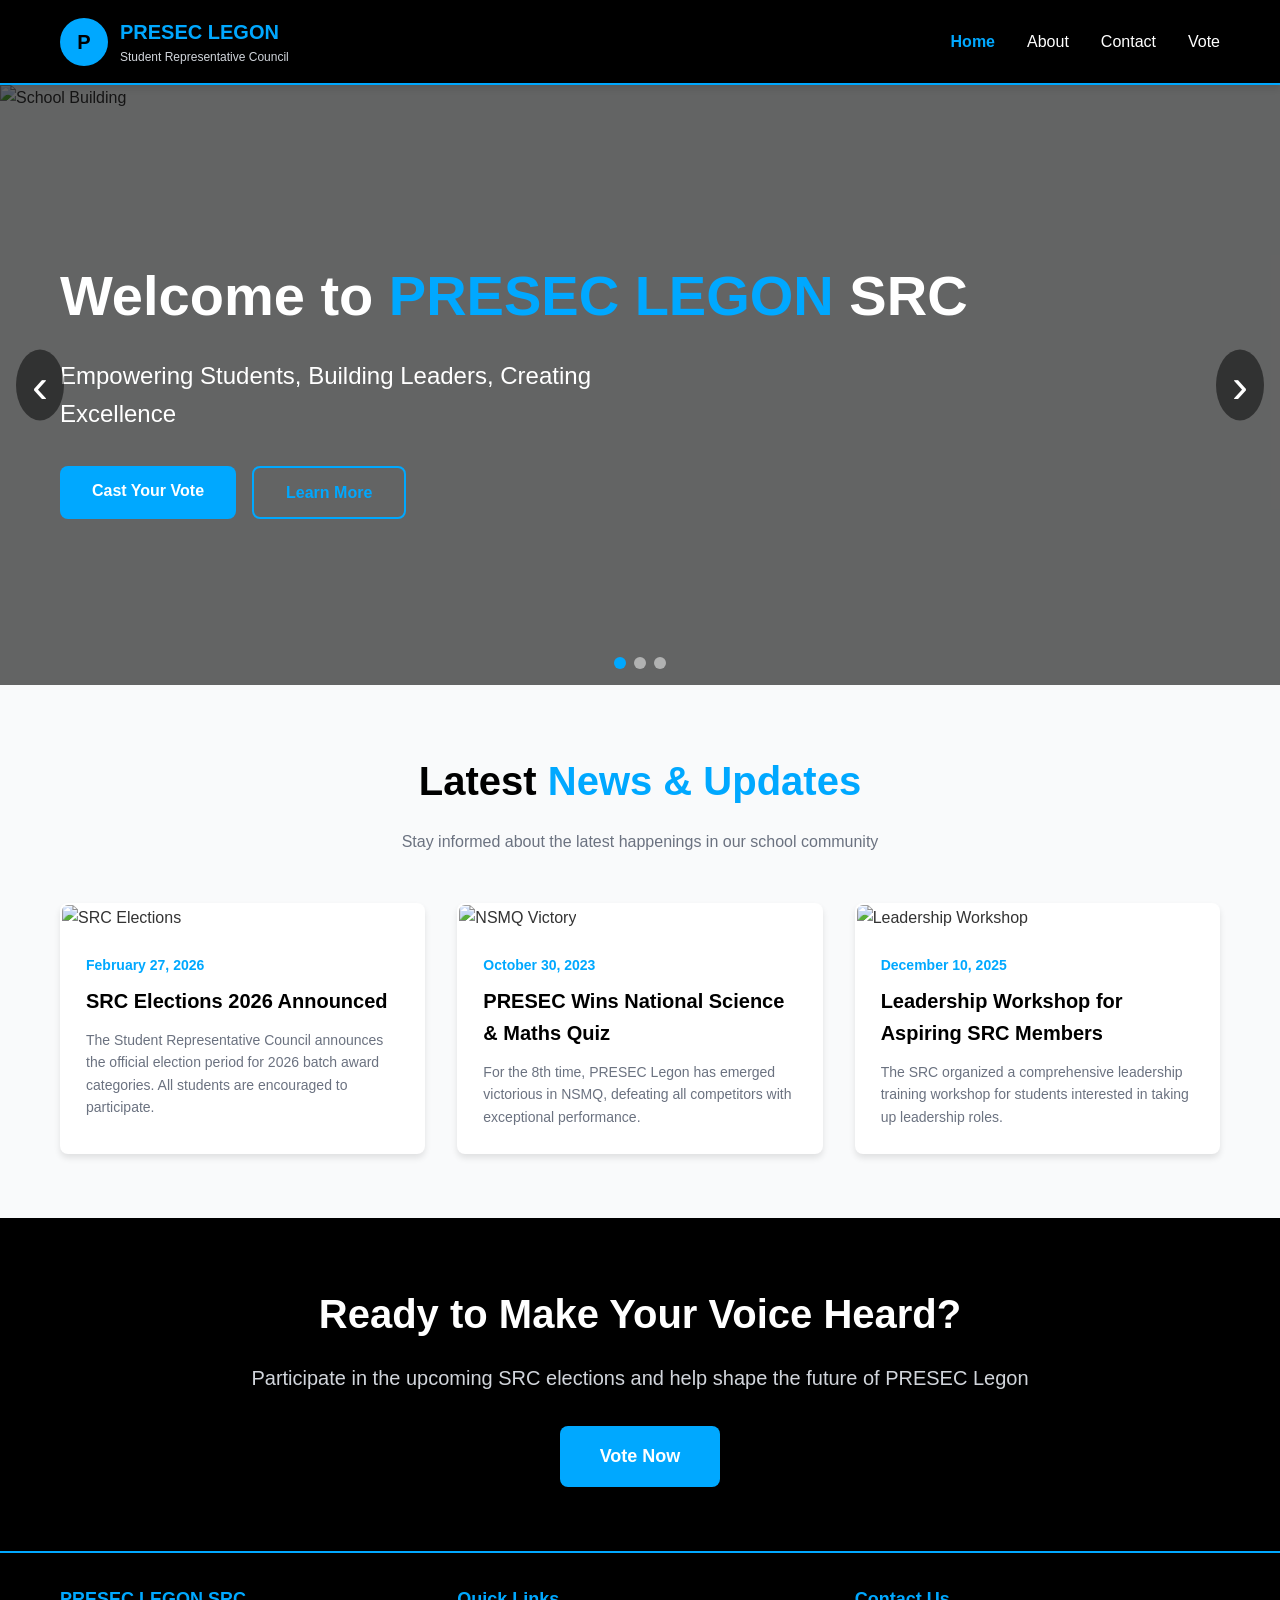
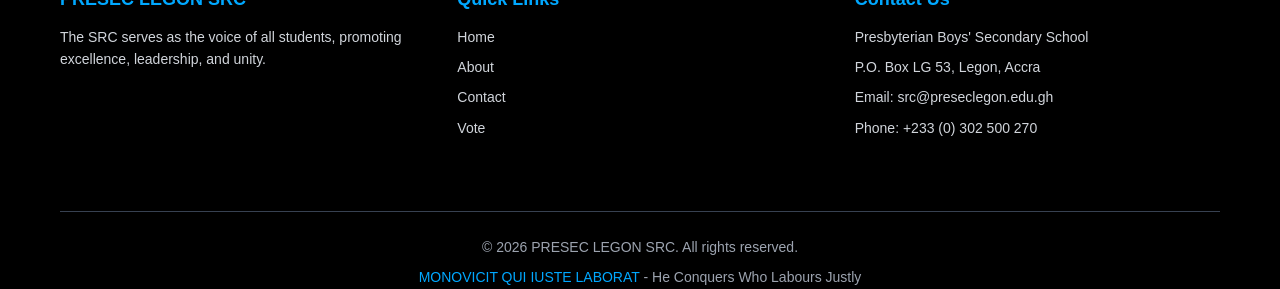
==== index.html @ 826063a0 "Add files via upload" ====
<!DOCTYPE html>
<html lang="en">
<head>
    <meta charset="UTF-8">
    <meta name="viewport" content="width=device-width, initial-scale=1.0">
    <title>PRESEC LEGON SRC - Home</title>
    <link rel="stylesheet" href="style.css">
</head>
<body>
    <!-- Header -->
    <header class="header">
        <div class="container">
            <div class="header-content">
                <!-- Logo and School Name -->
                <a href="index.html" class="logo-section">
                    <div class="logo-circle">
                        <span class="logo-letter">P</span>
                    </div>
                    <div class="logo-text">
                        <h1 class="school-name">PRESEC LEGON</h1>
                        <p class="school-subtitle">Student Representative Council</p>
                    </div>
                </a>

                <!-- Desktop Navigation -->
                <nav class="nav-desktop">
                    <a href="index.html" class="nav-link active">Home</a>
                    <a href="about.html" class="nav-link">About</a>
                    <a href="contact.html" class="nav-link">Contact</a>
                    <a href="vote.html" class="nav-link">Vote</a>
                </nav>

                <!-- Mobile Menu Button -->
                <button class="mobile-menu-btn" id="mobileMenuBtn">
                    <span class="menu-icon">☰</span>
                </button>
            </div>

            <!-- Mobile Navigation -->
            <nav class="nav-mobile" id="mobileNav">
                <a href="index.html" class="nav-link-mobile active">Home</a>
                <a href="about.html" class="nav-link-mobile">About</a>
                <a href="contact.html" class="nav-link-mobile">Contact</a>
                <a href="vote.html" class="nav-link-mobile">Vote</a>
            </nav>
        </div>
    </header>

    <!-- Main Content -->
    <main>
        <!-- Hero Section -->
        <section class="hero-slider">
            <div class="slider-container">
                <div class="slide active">
                    <img src="images\schoolgate.jpg" alt="School Building">
                    <div class="overlay"></div>
                </div>
                <div class="slide">
                    <img src="https://images.unsplash.com/photo-1758936381581-f85b4d1da1fc?crop=entropy&cs=tinysrgb&fit=max&fm=jpg&q=80&w=1080" alt="Campus Aerial">
                    <div class="overlay"></div>
                </div>
                <div class="slide">
                    <img src="https://images.unsplash.com/photo-1625111380820-9a371d413cc4?crop=entropy&cs=tinysrgb&fit=max&fm=jpg&q=80&w=1080" alt="Students Studying">
                    <div class="overlay"></div>
                </div>

                <div class="hero-content">
                    <div class="container">
                        <h1 class="hero-title">Welcome to <span class="highlight">PRESEC LEGON</span> SRC</h1>
                        <p class="hero-subtitle">Empowering Students, Building Leaders, Creating Excellence</p>
                        <div class="hero-buttons">
                            <a href="vote.html" class="btn btn-primary">Cast Your Vote</a>
                            <a href="about.html" class="btn btn-secondary">Learn More</a>
                        </div>
                    </div>
                </div>

                <button class="slider-btn slider-prev" onclick="changeSlide(-1)">‹</button>
                <button class="slider-btn slider-next" onclick="changeSlide(1)">›</button>

                <div class="slider-indicators">
                    <span class="indicator active" onclick="goToSlide(0)"></span>
                    <span class="indicator" onclick="goToSlide(1)"></span>
                    <span class="indicator" onclick="goToSlide(2)"></span>
                </div>
            </div>
        </section>

        <!-- Latest News -->
        <section class="news-section">
            <div class="container">
                <div class="section-header">
                    <h2 class="section-title">Latest <span class="highlight">News & Updates</span></h2>
                    <p class="section-subtitle">Stay informed about the latest happenings in our school community</p>
                </div>

                <div class="news-grid">
                    <div class="news-card">
                        <img src="images\vote.png" alt="SRC Elections">
                        <div class="news-content">
                            <p class="news-date">February 27, 2026</p>
                            <h3 class="news-title">SRC Elections 2026 Announced</h3>
                            <p class="news-description">The Student Representative Council announces the official election period for 2026 batch award categories. All students are encouraged to participate.</p>
                        </div>
                    </div>

                    <div class="news-card">
                        <img src="images\nsmq.png" alt="NSMQ Victory">
                        <div class="news-content">
                            <p class="news-date">October 30, 2023</p>
                            <h3 class="news-title">PRESEC Wins National Science & Maths Quiz</h3>
                            <p class="news-description">For the 8th time, PRESEC Legon has emerged victorious in NSMQ, defeating all competitors with exceptional performance.</p>
                        </div>
                    </div>

                    <div class="news-card">
                        <img src="images\boys listening.jpg" alt="Leadership Workshop">
                        <div class="news-content">
                            <p class="news-date">December 10, 2025</p>
                            <h3 class="news-title">Leadership Workshop for Aspiring SRC Members</h3>
                            <p class="news-description">The SRC organized a comprehensive leadership training workshop for students interested in taking up leadership roles.</p>
                        </div>
                    </div>
                </div>
            </div>
        </section>

        <!-- CTA -->
        <section class="cta-section">
            <div class="container">
                <h2 class="cta-title">Ready to Make Your Voice Heard?</h2>
                <p class="cta-subtitle">Participate in the upcoming SRC elections and help shape the future of PRESEC Legon</p>
                <a href="vote.html" class="btn btn-primary btn-large">Vote Now</a>
            </div>
        </section>
    </main>

    <!-- Footer -->
    <footer class="footer">
        <div class="container">
            <div class="footer-grid">
                <div class="footer-column">
                    <h3 class="footer-title">PRESEC LEGON SRC</h3>
                    <p class="footer-text">The SRC serves as the voice of all students, promoting excellence, leadership, and unity.</p>
                </div>

                <div class="footer-column">
                    <h3 class="footer-title">Quick Links</h3>
                    <ul class="footer-links">
                        <li><a href="index.html">Home</a></li>
                        <li><a href="about.html">About</a></li>
                        <li><a href="contact.html">Contact</a></li>
                        <li><a href="vote.html">Vote</a></li>
                    </ul>
                </div>

                <div class="footer-column">
                    <h3 class="footer-title">Contact Us</h3>
                    <ul class="footer-contact">
                        <li>Presbyterian Boys' Secondary School</li>
                        <li>P.O. Box LG 53, Legon, Accra</li>
                        <li>Email: src@preseclegon.edu.gh</li>
                        <li>Phone: +233 (0) 302 500 270</li>
                    </ul>
                </div>
            </div>

            <div class="footer-bottom">
                <p>&copy; 2026 PRESEC LEGON SRC. All rights reserved.</p>
                <p class="footer-motto"><span class="highlight">MONOVICIT QUI IUSTE LABORAT</span> - He Conquers Who Labours Justly</p>
            </div>
        </div>
    </footer>

    <script src="script.js"></script>
</body>
</html>
---- style.css ----
/* ===================================
   PRESEC LEGON SRC WEBSITE STYLES
   Black and Blue Theme
   =================================== */

/* Reset and Base Styles */
* {
    margin: 0;
    padding: 0;
    box-sizing: border-box;
}

body {
    font-family: -apple-system, BlinkMacSystemFont, 'Segoe UI', Roboto, 'Helvetica Neue', Arial, sans-serif;
    line-height: 1.6;
    color: #333;
    background-color: #f9fafb;
}

.container {
    max-width: 1200px;
    margin: 0 auto;
    padding: 0 20px;
}

.highlight {
    color: #00A8FF;
}

/* ===================================
   HEADER STYLES
   =================================== */

.header {
    background-color: #000;
    color: #fff;
    position: sticky;
    top: 0;
    z-index: 1000;
    box-shadow: 0 4px 6px rgba(0, 0, 0, 0.1);
    border-bottom: 2px solid #00A8FF;
}

.header-content {
    display: flex;
    justify-content: space-between;
    align-items: center;
    padding: 16px 0;
}

.logo-section {
    display: flex;
    align-items: center;
    gap: 12px;
    text-decoration: none;
}

.logo-circle {
    width: 48px;
    height: 48px;
    background-color: #00A8FF;
    border-radius: 50%;
    display: flex;
    align-items: center;
    justify-content: center;
}

.logo-letter {
    font-weight: bold;
    color: #000;
    font-size: 20px;
}

.school-name {
    font-size: 20px;
    font-weight: bold;
    color: #00A8FF;
}

.school-subtitle {
    font-size: 12px;
    color: #d1d5db;
}

.nav-desktop {
    display: none;
    gap: 32px;
}

.nav-link {
    color: #fff;
    text-decoration: none;
    transition: color 0.2s;
}

.nav-link:hover,
.nav-link.active {
    color: #00A8FF;
    font-weight: 600;
}

.mobile-menu-btn {
    background: none;
    border: none;
    color: #00A8FF;
    font-size: 24px;
    cursor: pointer;
    display: block;
}

.menu-icon {
    font-size: 28px;
}

.nav-mobile {
    display: none;
    padding-bottom: 16px;
}

.nav-mobile.active {
    display: block;
}

.nav-link-mobile {
    display: block;
    padding: 8px 16px;
    color: #fff;
    text-decoration: none;
    border-radius: 8px;
    margin: 4px 0;
    transition: background-color 0.2s;
}

.nav-link-mobile:hover,
.nav-link-mobile.active {
    background-color: #00A8FF;
    color: #000;
    font-weight: 600;
}

@media (min-width: 768px) {
    .nav-desktop {
        display: flex;
    }
    
    .mobile-menu-btn {
        display: none;
    }
}

/* ===================================
   HERO SLIDER STYLES
   =================================== */

.hero-slider {
    position: relative;
    height: 500px;
    overflow: hidden;
}

.slider-container {
    position: relative;
    height: 100%;
}

.slide {
    position: absolute;
    top: 0;
    left: 0;
    width: 100%;
    height: 100%;
    opacity: 0;
    transition: opacity 1s ease-in-out;
}

.slide.active {
    opacity: 1;
}

.slide img {
    width: 100%;
    height: 100%;
    object-fit: cover;
}

.overlay {
    position: absolute;
    top: 0;
    left: 0;
    width: 100%;
    height: 100%;
    background-color: rgba(0, 0, 0, 0.6);
}

.hero-content {
    position: absolute;
    top: 50%;
    left: 0;
    right: 0;
    transform: translateY(-50%);
    z-index: 10;
    color: #fff;
    text-align: left;
}

.hero-title {
    font-size: 36px;
    font-weight: bold;
    margin-bottom: 16px;
}

.hero-subtitle {
    font-size: 20px;
    margin-bottom: 32px;
    max-width: 600px;
}

.hero-buttons {
    display: flex;
    gap: 16px;
    flex-wrap: wrap;
}

.btn {
    padding: 12px 32px;
    border-radius: 8px;
    text-decoration: none;
    font-weight: bold;
    transition: all 0.2s;
    display: inline-block;
    cursor: pointer;
    border: none;
    font-size: 16px;
}

.btn-primary {
    background-color: #00A8FF;
    color: #fff;
}

.btn-primary:hover {
    background-color: #0090E0;
}

.btn-secondary {
    background-color: transparent;
    border: 2px solid #00A8FF;
    color: #00A8FF;
}

.btn-secondary:hover {
    background-color: #00A8FF;
    color: #fff;
}

.btn-large {
    padding: 16px 40px;
    font-size: 18px;
}

.btn-full {
    width: 100%;
}

.slider-btn {
    position: absolute;
    top: 50%;
    transform: translateY(-50%);
    z-index: 20;
    background-color: rgba(0, 0, 0, 0.5);
    color: #fff;
    border: none;
    font-size: 48px;
    padding: 8px 16px;
    cursor: pointer;
    border-radius: 50%;
    transition: background-color 0.2s;
}

.slider-btn:hover {
    background-color: rgba(0, 0, 0, 0.7);
}

.slider-prev {
    left: 16px;
}

.slider-next {
    right: 16px;
}

.slider-indicators {
    position: absolute;
    bottom: 16px;
    left: 50%;
    transform: translateX(-50%);
    z-index: 20;
    display: flex;
    gap: 8px;
}

.indicator {
    width: 12px;
    height: 12px;
    border-radius: 50%;
    background-color: rgba(255, 255, 255, 0.5);
    cursor: pointer;
    transition: background-color 0.2s;
}

.indicator.active {
    background-color: #00A8FF;
}

@media (min-width: 768px) {
    .hero-slider {
        height: 600px;
    }
    
    .hero-title {
        font-size: 56px;
    }
    
    .hero-subtitle {
        font-size: 24px;
    }
}

/* ===================================
   SECTIONS
   =================================== */

.news-section,
.content-section,
.cards-section {
    padding: 64px 0;
}

.white-bg {
    background-color: #fff;
}

.section-header {
    text-align: center;
    margin-bottom: 48px;
}

.section-title {
    font-size: 32px;
    font-weight: bold;
    color: #000;
    margin-bottom: 16px;
}

.section-title-left {
    font-size: 32px;
    font-weight: bold;
    color: #000;
    margin-bottom: 24px;
}

.section-subtitle {
    color: #6b7280;
    max-width: 700px;
    margin: 0 auto;
}

@media (min-width: 768px) {
    .section-title,
    .section-title-left {
        font-size: 40px;
    }
}

/* ===================================
   NEWS CARDS
   =================================== */

.news-grid {
    display: grid;
    grid-template-columns: 1fr;
    gap: 32px;
}

.news-card {
    background-color: #fff;
    border-radius: 8px;
    overflow: hidden;
    box-shadow: 0 4px 6px rgba(0, 0, 0, 0.1);
    transition: all 0.3s;
    border: 2px solid transparent;
}

.news-card:hover {
    box-shadow: 0 20px 25px rgba(0, 0, 0, 0.15);
    border-color: #00A8FF;
}

.news-card img {
    width: 100%;
    height: 200px;
    object-fit: cover;
}

.news-content {
    padding: 24px;
}

.news-date {
    color: #00A8FF;
    font-size: 14px;
    font-weight: 600;
    margin-bottom: 8px;
}

.news-title {
    font-size: 20px;
    font-weight: bold;
    color: #000;
    margin-bottom: 12px;
}

.news-description {
    color: #6b7280;
    font-size: 14px;
    line-height: 1.6;
}

@media (min-width: 768px) {
    .news-grid {
        grid-template-columns: repeat(2, 1fr);
    }
}

@media (min-width: 1024px) {
    .news-grid {
        grid-template-columns: repeat(3, 1fr);
    }
}

/* ===================================
   CTA SECTION
   =================================== */

.cta-section {
    padding: 64px 0;
    background-color: #000;
    color: #fff;
    text-align: center;
}

.cta-title {
    font-size: 32px;
    font-weight: bold;
    margin-bottom: 16px;
}

.cta-subtitle {
    font-size: 18px;
    color: #d1d5db;
    margin-bottom: 32px;
}

@media (min-width: 768px) {
    .cta-title {
        font-size: 40px;
    }
    
    .cta-subtitle {
        font-size: 20px;
    }
}

/* ===================================
   FOOTER STYLES
   =================================== */

.footer {
    background-color: #000;
    color: #fff;
    border-top: 2px solid #00A8FF;
    margin-top: auto;
}

.footer-grid {
    display: grid;
    grid-template-columns: 1fr;
    gap: 32px;
    padding: 32px 0;
}

.footer-title {
    color: #00A8FF;
    font-size: 18px;
    font-weight: bold;
    margin-bottom: 12px;
}

.footer-text {
    color: #d1d5db;
    font-size: 14px;
}

.footer-links,
.footer-contact {
    list-style: none;
}

.footer-links li,
.footer-contact li {
    margin-bottom: 8px;
    font-size: 14px;
    color: #d1d5db;
}

.footer-links a {
    color: #d1d5db;
    text-decoration: none;
    transition: color 0.2s;
}

.footer-links a:hover {
    color: #00A8FF;
}

.footer-bottom {
    border-top: 1px solid #374151;
    margin-top: 32px;
    padding-top: 24px;
    text-align: center;
    font-size: 14px;
    color: #9ca3af;
}

.footer-motto {
    margin-top: 8px;
}

@media (min-width: 768px) {
    .footer-grid {
        grid-template-columns: repeat(3, 1fr);
    }
}

/* ===================================
   PAGE HERO
   =================================== */

.page-hero {
    background-color: #000;
    color: #fff;
    padding: 80px 0;
}

.page-title {
    font-size: 36px;
    font-weight: bold;
    margin-bottom: 16px;
}

.page-subtitle {
    font-size: 18px;
    color: #d1d5db;
    max-width: 800px;
}

@media (min-width: 768px) {
    .page-title {
        font-size: 48px;
    }
    
    .page-subtitle {
        font-size: 20px;
    }
}

/* ===================================
   TWO COLUMN LAYOUTS
   =================================== */

.two-column-grid {
    display: grid;
    grid-template-columns: 1fr;
    gap: 48px;
    align-items: center;
}

.two-column-grid-even {
    display: grid;
    grid-template-columns: 1fr;
    gap: 32px;
}

.content-image {
    height: 400px;
    border-radius: 8px;
    overflow: hidden;
    box-shadow: 0 20px 25px rgba(0, 0, 0, 0.15);
}

.content-image img {
    width: 100%;
    height: 100%;
    object-fit: cover;
}

.text-paragraph {
    color: #6b7280;
    margin-bottom: 16px;
    line-height: 1.7;
}

.motto-text {
    font-weight: 600;
}

@media (min-width: 1024px) {
    .two-column-grid {
        grid-template-columns: repeat(2, 1fr);
    }
    
    .two-column-grid-even {
        grid-template-columns: repeat(2, 1fr);
    }
}

/* ===================================
   FEATURE CARDS
   =================================== */

.three-column-grid {
    display: grid;
    grid-template-columns: 1fr;
    gap: 32px;
}

.feature-card {
    background-color: #fff;
    padding: 32px;
    border-radius: 8px;
    box-shadow: 0 4px 6px rgba(0, 0, 0, 0.1);
    border-top: 4px solid #00A8FF;
}

.card-icon {
    width: 64px;
    height: 64px;
    background-color: #00A8FF;
    border-radius: 50%;
    display: flex;
    align-items: center;
    justify-content: center;
    font-size: 32px;
    margin-bottom: 24px;
}

.card-title {
    font-size: 24px;
    font-weight: bold;
    color: #000;
    margin-bottom: 16px;
}

.card-text {
    color: #6b7280;
    line-height: 1.7;
}

.values-list {
    list-style: none;
    color: #6b7280;
}

.values-list li {
    margin-bottom: 8px;
}

@media (min-width: 768px) {
    .three-column-grid {
        grid-template-columns: repeat(3, 1fr);
    }
}

/* ===================================
   INFO BOXES
   =================================== */

.info-box {
    background-color: #f9fafb;
    padding: 24px;
    border-radius: 8px;
    box-shadow: 0 2px 4px rgba(0, 0, 0, 0.1);
    display: flex;
    gap: 16px;
    transition: box-shadow 0.3s;
}

.info-box:hover {
    box-shadow: 0 10px 15px rgba(0, 0, 0, 0.15);
}

.info-icon {
    width: 48px;
    height: 48px;
    background-color: #00A8FF;
    border-radius: 8px;
    display: flex;
    align-items: center;
    justify-content: center;
    font-size: 24px;
    flex-shrink: 0;
}

.info-title {
    font-size: 18px;
    font-weight: bold;
    color: #000;
    margin-bottom: 8px;
}

.info-text {
    color: #6b7280;
    font-size: 14px;
}

/* ===================================
   OBJECTIVES GRID
   =================================== */

.objectives-grid {
    display: grid;
    grid-template-columns: 1fr;
    gap: 24px;
    max-width: 900px;
    margin: 0 auto;
}

.objective-item {
    display: flex;
    gap: 12px;
    align-items: flex-start;
}

.objective-number {
    width: 24px;
    height: 24px;
    background-color: #00A8FF;
    border-radius: 50%;
    display: flex;
    align-items: center;
    justify-content: center;
    color: #fff;
    font-size: 14px;
    font-weight: bold;
    flex-shrink: 0;
    margin-top: 4px;
}

.objective-item p {
    color: #d1d5db;
}

@media (min-width: 768px) {
    .objectives-grid {
        grid-template-columns: repeat(2, 1fr);
    }
}

/* ===================================
   CONTACT PAGE
   =================================== */

.contact-grid {
    display: grid;
    grid-template-columns: 1fr;
    gap: 48px;
}

.contact-cards {
    display: flex;
    flex-direction: column;
    gap: 24px;
}

.contact-card {
    background-color: #fff;
    padding: 24px;
    border-radius: 8px;
    box-shadow: 0 2px 4px rgba(0, 0, 0, 0.1);
    display: flex;
    gap: 16px;
}

.contact-icon {
    width: 48px;
    height: 48px;
    background-color: #00A8FF;
    border-radius: 8px;
    display: flex;
    align-items: center;
    justify-content: center;
    font-size: 24px;
    flex-shrink: 0;
}

.contact-card-title {
    font-size: 18px;
    font-weight: bold;
    color: #000;
    margin-bottom: 8px;
}

.contact-card-text {
    color: #6b7280;
    font-size: 14px;
}

.campus-image {
    margin-top: 32px;
    border-radius: 8px;
    overflow: hidden;
    box-shadow: 0 4px 6px rgba(0, 0, 0, 0.1);
}

.campus-image img {
    width: 100%;
    height: 256px;
    object-fit: cover;
}

.contact-form-section {
    background-color: #fff;
    padding: 32px;
    border-radius: 8px;
    box-shadow: 0 4px 6px rgba(0, 0, 0, 0.1);
}

.form-title {
    font-size: 28px;
    font-weight: bold;
    color: #000;
    margin-bottom: 24px;
}

.success-message {
    background-color: #d1fae5;
    border: 2px solid #10b981;
    color: #065f46;
    padding: 16px;
    border-radius: 8px;
    margin-bottom: 24px;
}

.success-title {
    font-weight: 600;
    margin-bottom: 4px;
}

.success-text {
    font-size: 14px;
}

.contact-form {
    display: flex;
    flex-direction: column;
    gap: 24px;
}

.form-group {
    display: flex;
    flex-direction: column;
}

.form-label {
    font-size: 14px;
    font-weight: 600;
    color: #374151;
    margin-bottom: 8px;
}

.form-input,
.form-textarea {
    width: 100%;
    padding: 12px 16px;
    border: 2px solid #d1d5db;
    border-radius: 8px;
    font-size: 16px;
    transition: border-color 0.2s;
    font-family: inherit;
}

.form-input:focus,
.form-textarea:focus {
    outline: none;
    border-color: #00A8FF;
}

.form-textarea {
    resize: none;
}

.form-note {
    font-size: 14px;
    color: #6b7280;
    margin-top: -8px;
}

@media (min-width: 1024px) {
    .contact-grid {
        grid-template-columns: repeat(2, 1fr);
    }
}

/* =========================================
   PRESEC SRC VOTING PAGE - FIXED IMAGES
========================================= */

/* Voting Section Container */
#voteMain {
    padding: 60px 20px;
    max-width: 1300px;
    margin: auto;
}

/* Position Card */
.position-card {
    background: #ffffff;
    padding: 30px;
    margin-bottom: 50px;
    border-radius: 16px;
    box-shadow: 0 15px 30px rgba(0,0,0,0.08);
}

.position-card h2 {
    margin-top: 0;
    font-size: 28px;
    color: #003366;
    margin-bottom: 20px;
}

/* Candidate Grid */
.candidate-grid {
    display: grid;
    grid-template-columns: repeat(auto-fit, minmax(280px, 1fr));
    gap: 30px;
    margin-top: 25px;
}

/* Candidate Card */
.card {
    background: #f4f8fc;
    border-radius: 18px;
    overflow: hidden;
    cursor: pointer;
    transition: all 0.35s ease;
    border: 3px solid transparent;
    text-align: center;

    display: flex;
    flex-direction: column;
    align-items: center;
    justify-content: flex-start;
    height: 450px; /* FIXED HEIGHT FOR ALL CARDS */
    padding: 15px;
}

/* Candidate Image */
.card img {
    width: auto;
    max-width: 100%;
    max-height: 280px;  /* UNIFORM IMAGE HEIGHT */
    object-fit: contain; /* no cropping */
    display: block;
    margin-bottom: 15px;
}

/* Candidate Name */
.card h3 {
    margin: 15px 0 5px 0;
    font-size: 20px;
    font-weight: 700;
    color: #003366;
}

/* Position Text */
.card p {
    margin-bottom: 15px;
    font-size: 14px;
    color: #555;
}

/* Hover Effects */
.card:hover {
    transform: translateY(-8px);
    box-shadow: 0 20px 40px rgba(0,0,0,0.15);
}

.card:hover img {
    transform: scale(1.05); /* Smooth zoom on hover */
}

/* Selected Card */
.card.selected {
    border: 3px solid #003366;
    background: #e6f0fa;
    box-shadow: 0 0 25px rgba(0,51,102,0.3);
}

/* Radio Button Styling */
.radio-group {
    display: flex;
    justify-content: center;
    align-items: center;
    gap: 10px;
    margin-bottom: 15px;
}

.radio-input {
    width: 20px;
    height: 20px;
    accent-color: #003366;
    cursor: pointer;
}

.radio-label {
    font-size: 14px;
    font-weight: 500;
    cursor: pointer;
}

/* Submit Section */
.submit-section {
    text-align: center;
    margin: 60px 0;
}

/* Submit Button */
.submit-btn {
    background: linear-gradient(135deg, #003366, #0059b3);
    color: white;
    padding: 16px 50px;
    border: none;
    border-radius: 40px;
    font-size: 18px;
    font-weight: 600;
    cursor: pointer;
    transition: all 0.3s ease;
}

.submit-btn:hover {
    transform: scale(1.07);
    box-shadow: 0 10px 25px rgba(0,0,0,0.2);
}
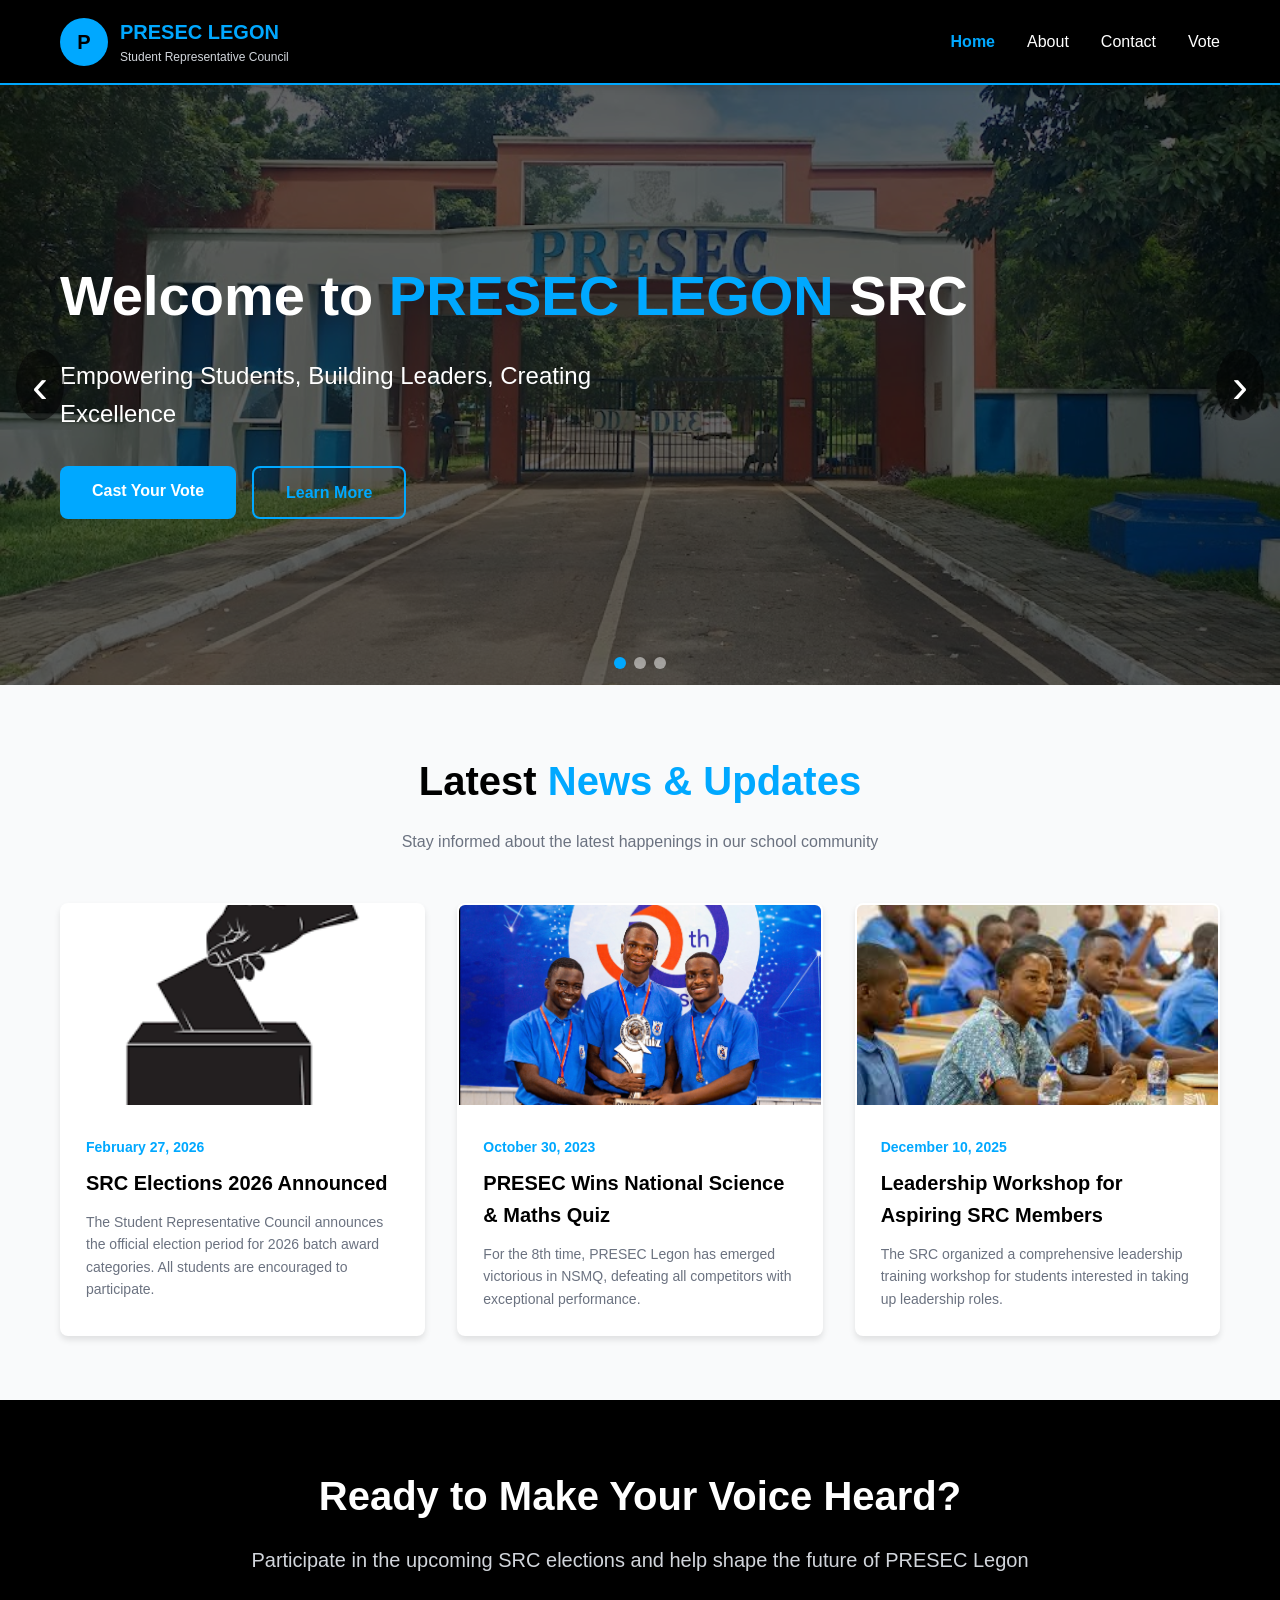
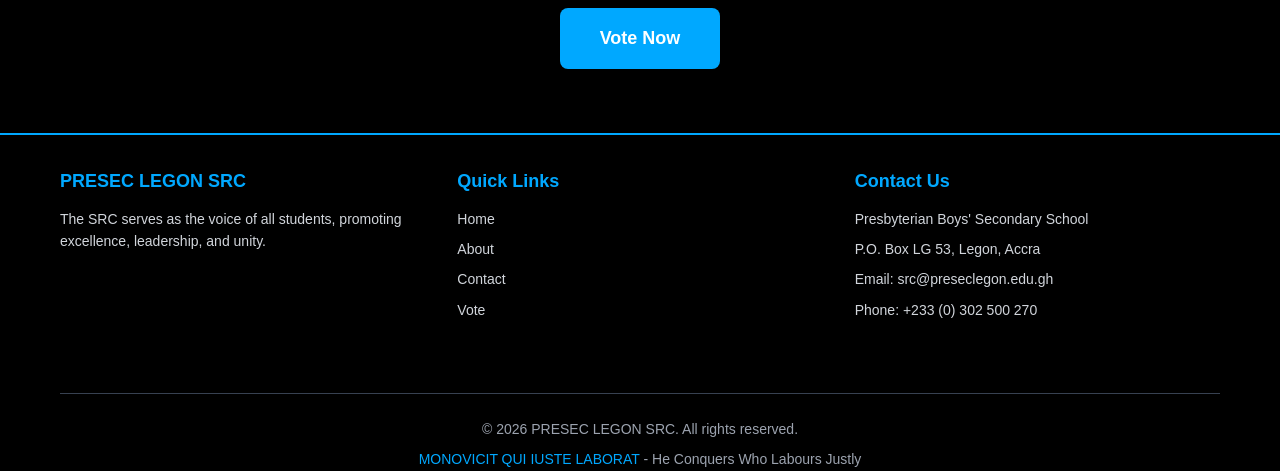
==== commit 5ccda7bc: "Add images folder and update image paths" ====
--- a/index.html
+++ b/index.html
@@ -1,177 +1,177 @@
-<!DOCTYPE html>
-<html lang="en">
-<head>
-    <meta charset="UTF-8">
-    <meta name="viewport" content="width=device-width, initial-scale=1.0">
-    <title>PRESEC LEGON SRC - Home</title>
-    <link rel="stylesheet" href="style.css">
-</head>
-<body>
-    <!-- Header -->
-    <header class="header">
-        <div class="container">
-            <div class="header-content">
-                <!-- Logo and School Name -->
-                <a href="index.html" class="logo-section">
-                    <div class="logo-circle">
-                        <span class="logo-letter">P</span>
-                    </div>
-                    <div class="logo-text">
-                        <h1 class="school-name">PRESEC LEGON</h1>
-                        <p class="school-subtitle">Student Representative Council</p>
-                    </div>
-                </a>
-
-                <!-- Desktop Navigation -->
-                <nav class="nav-desktop">
-                    <a href="index.html" class="nav-link active">Home</a>
-                    <a href="about.html" class="nav-link">About</a>
-                    <a href="contact.html" class="nav-link">Contact</a>
-                    <a href="vote.html" class="nav-link">Vote</a>
-                </nav>
-
-                <!-- Mobile Menu Button -->
-                <button class="mobile-menu-btn" id="mobileMenuBtn">
-                    <span class="menu-icon">☰</span>
-                </button>
-            </div>
-
-            <!-- Mobile Navigation -->
-            <nav class="nav-mobile" id="mobileNav">
-                <a href="index.html" class="nav-link-mobile active">Home</a>
-                <a href="about.html" class="nav-link-mobile">About</a>
-                <a href="contact.html" class="nav-link-mobile">Contact</a>
-                <a href="vote.html" class="nav-link-mobile">Vote</a>
-            </nav>
-        </div>
-    </header>
-
-    <!-- Main Content -->
-    <main>
-        <!-- Hero Section -->
-        <section class="hero-slider">
-            <div class="slider-container">
-                <div class="slide active">
-                    <img src="images\schoolgate.jpg" alt="School Building">
-                    <div class="overlay"></div>
-                </div>
-                <div class="slide">
-                    <img src="https://images.unsplash.com/photo-1758936381581-f85b4d1da1fc?crop=entropy&cs=tinysrgb&fit=max&fm=jpg&q=80&w=1080" alt="Campus Aerial">
-                    <div class="overlay"></div>
-                </div>
-                <div class="slide">
-                    <img src="https://images.unsplash.com/photo-1625111380820-9a371d413cc4?crop=entropy&cs=tinysrgb&fit=max&fm=jpg&q=80&w=1080" alt="Students Studying">
-                    <div class="overlay"></div>
-                </div>
-
-                <div class="hero-content">
-                    <div class="container">
-                        <h1 class="hero-title">Welcome to <span class="highlight">PRESEC LEGON</span> SRC</h1>
-                        <p class="hero-subtitle">Empowering Students, Building Leaders, Creating Excellence</p>
-                        <div class="hero-buttons">
-                            <a href="vote.html" class="btn btn-primary">Cast Your Vote</a>
-                            <a href="about.html" class="btn btn-secondary">Learn More</a>
-                        </div>
-                    </div>
-                </div>
-
-                <button class="slider-btn slider-prev" onclick="changeSlide(-1)">‹</button>
-                <button class="slider-btn slider-next" onclick="changeSlide(1)">›</button>
-
-                <div class="slider-indicators">
-                    <span class="indicator active" onclick="goToSlide(0)"></span>
-                    <span class="indicator" onclick="goToSlide(1)"></span>
-                    <span class="indicator" onclick="goToSlide(2)"></span>
-                </div>
-            </div>
-        </section>
-
-        <!-- Latest News -->
-        <section class="news-section">
-            <div class="container">
-                <div class="section-header">
-                    <h2 class="section-title">Latest <span class="highlight">News & Updates</span></h2>
-                    <p class="section-subtitle">Stay informed about the latest happenings in our school community</p>
-                </div>
-
-                <div class="news-grid">
-                    <div class="news-card">
-                        <img src="images\vote.png" alt="SRC Elections">
-                        <div class="news-content">
-                            <p class="news-date">February 27, 2026</p>
-                            <h3 class="news-title">SRC Elections 2026 Announced</h3>
-                            <p class="news-description">The Student Representative Council announces the official election period for 2026 batch award categories. All students are encouraged to participate.</p>
-                        </div>
-                    </div>
-
-                    <div class="news-card">
-                        <img src="images\nsmq.png" alt="NSMQ Victory">
-                        <div class="news-content">
-                            <p class="news-date">October 30, 2023</p>
-                            <h3 class="news-title">PRESEC Wins National Science & Maths Quiz</h3>
-                            <p class="news-description">For the 8th time, PRESEC Legon has emerged victorious in NSMQ, defeating all competitors with exceptional performance.</p>
-                        </div>
-                    </div>
-
-                    <div class="news-card">
-                        <img src="images\boys listening.jpg" alt="Leadership Workshop">
-                        <div class="news-content">
-                            <p class="news-date">December 10, 2025</p>
-                            <h3 class="news-title">Leadership Workshop for Aspiring SRC Members</h3>
-                            <p class="news-description">The SRC organized a comprehensive leadership training workshop for students interested in taking up leadership roles.</p>
-                        </div>
-                    </div>
-                </div>
-            </div>
-        </section>
-
-        <!-- CTA -->
-        <section class="cta-section">
-            <div class="container">
-                <h2 class="cta-title">Ready to Make Your Voice Heard?</h2>
-                <p class="cta-subtitle">Participate in the upcoming SRC elections and help shape the future of PRESEC Legon</p>
-                <a href="vote.html" class="btn btn-primary btn-large">Vote Now</a>
-            </div>
-        </section>
-    </main>
-
-    <!-- Footer -->
-    <footer class="footer">
-        <div class="container">
-            <div class="footer-grid">
-                <div class="footer-column">
-                    <h3 class="footer-title">PRESEC LEGON SRC</h3>
-                    <p class="footer-text">The SRC serves as the voice of all students, promoting excellence, leadership, and unity.</p>
-                </div>
-
-                <div class="footer-column">
-                    <h3 class="footer-title">Quick Links</h3>
-                    <ul class="footer-links">
-                        <li><a href="index.html">Home</a></li>
-                        <li><a href="about.html">About</a></li>
-                        <li><a href="contact.html">Contact</a></li>
-                        <li><a href="vote.html">Vote</a></li>
-                    </ul>
-                </div>
-
-                <div class="footer-column">
-                    <h3 class="footer-title">Contact Us</h3>
-                    <ul class="footer-contact">
-                        <li>Presbyterian Boys' Secondary School</li>
-                        <li>P.O. Box LG 53, Legon, Accra</li>
-                        <li>Email: src@preseclegon.edu.gh</li>
-                        <li>Phone: +233 (0) 302 500 270</li>
-                    </ul>
-                </div>
-            </div>
-
-            <div class="footer-bottom">
-                <p>&copy; 2026 PRESEC LEGON SRC. All rights reserved.</p>
-                <p class="footer-motto"><span class="highlight">MONOVICIT QUI IUSTE LABORAT</span> - He Conquers Who Labours Justly</p>
-            </div>
-        </div>
-    </footer>
-
-    <script src="script.js"></script>
-</body>
+<!DOCTYPE html>
+<html lang="en">
+<head>
+    <meta charset="UTF-8">
+    <meta name="viewport" content="width=device-width, initial-scale=1.0">
+    <title>PRESEC LEGON SRC - Home</title>
+    <link rel="stylesheet" href="style.css">
+</head>
+<body>
+    <!-- Header -->
+    <header class="header">
+        <div class="container">
+            <div class="header-content">
+                <!-- Logo and School Name -->
+                <a href="index.html" class="logo-section">
+                    <div class="logo-circle">
+                        <span class="logo-letter">P</span>
+                    </div>
+                    <div class="logo-text">
+                        <h1 class="school-name">PRESEC LEGON</h1>
+                        <p class="school-subtitle">Student Representative Council</p>
+                    </div>
+                </a>
+
+                <!-- Desktop Navigation -->
+                <nav class="nav-desktop">
+                    <a href="index.html" class="nav-link active">Home</a>
+                    <a href="about.html" class="nav-link">About</a>
+                    <a href="contact.html" class="nav-link">Contact</a>
+                    <a href="vote.html" class="nav-link">Vote</a>
+                </nav>
+
+                <!-- Mobile Menu Button -->
+                <button class="mobile-menu-btn" id="mobileMenuBtn">
+                    <span class="menu-icon">☰</span>
+                </button>
+            </div>
+
+            <!-- Mobile Navigation -->
+            <nav class="nav-mobile" id="mobileNav">
+                <a href="index.html" class="nav-link-mobile active">Home</a>
+                <a href="about.html" class="nav-link-mobile">About</a>
+                <a href="contact.html" class="nav-link-mobile">Contact</a>
+                <a href="vote.html" class="nav-link-mobile">Vote</a>
+            </nav>
+        </div>
+    </header>
+
+    <!-- Main Content -->
+    <main>
+        <!-- Hero Section -->
+        <section class="hero-slider">
+            <div class="slider-container">
+                <div class="slide active">
+                    <img src="images\schoolgate.jpg" alt="School Building">
+                    <div class="overlay"></div>
+                </div>
+                <div class="slide">
+                    <img src="https://images.unsplash.com/photo-1758936381581-f85b4d1da1fc?crop=entropy&cs=tinysrgb&fit=max&fm=jpg&q=80&w=1080" alt="Campus Aerial">
+                    <div class="overlay"></div>
+                </div>
+                <div class="slide">
+                    <img src="https://images.unsplash.com/photo-1625111380820-9a371d413cc4?crop=entropy&cs=tinysrgb&fit=max&fm=jpg&q=80&w=1080" alt="Students Studying">
+                    <div class="overlay"></div>
+                </div>
+
+                <div class="hero-content">
+                    <div class="container">
+                        <h1 class="hero-title">Welcome to <span class="highlight">PRESEC LEGON</span> SRC</h1>
+                        <p class="hero-subtitle">Empowering Students, Building Leaders, Creating Excellence</p>
+                        <div class="hero-buttons">
+                            <a href="vote.html" class="btn btn-primary">Cast Your Vote</a>
+                            <a href="about.html" class="btn btn-secondary">Learn More</a>
+                        </div>
+                    </div>
+                </div>
+
+                <button class="slider-btn slider-prev" onclick="changeSlide(-1)">‹</button>
+                <button class="slider-btn slider-next" onclick="changeSlide(1)">›</button>
+
+                <div class="slider-indicators">
+                    <span class="indicator active" onclick="goToSlide(0)"></span>
+                    <span class="indicator" onclick="goToSlide(1)"></span>
+                    <span class="indicator" onclick="goToSlide(2)"></span>
+                </div>
+            </div>
+        </section>
+
+        <!-- Latest News -->
+        <section class="news-section">
+            <div class="container">
+                <div class="section-header">
+                    <h2 class="section-title">Latest <span class="highlight">News & Updates</span></h2>
+                    <p class="section-subtitle">Stay informed about the latest happenings in our school community</p>
+                </div>
+
+                <div class="news-grid">
+                    <div class="news-card">
+                        <img src="images\vote.png" alt="SRC Elections">
+                        <div class="news-content">
+                            <p class="news-date">February 27, 2026</p>
+                            <h3 class="news-title">SRC Elections 2026 Announced</h3>
+                            <p class="news-description">The Student Representative Council announces the official election period for 2026 batch award categories. All students are encouraged to participate.</p>
+                        </div>
+                    </div>
+
+                    <div class="news-card">
+                        <img src="images\nsmq.png" alt="NSMQ Victory">
+                        <div class="news-content">
+                            <p class="news-date">October 30, 2023</p>
+                            <h3 class="news-title">PRESEC Wins National Science & Maths Quiz</h3>
+                            <p class="news-description">For the 8th time, PRESEC Legon has emerged victorious in NSMQ, defeating all competitors with exceptional performance.</p>
+                        </div>
+                    </div>
+
+                    <div class="news-card">
+                        <img src="images\boys listening.jpg" alt="Leadership Workshop">
+                        <div class="news-content">
+                            <p class="news-date">December 10, 2025</p>
+                            <h3 class="news-title">Leadership Workshop for Aspiring SRC Members</h3>
+                            <p class="news-description">The SRC organized a comprehensive leadership training workshop for students interested in taking up leadership roles.</p>
+                        </div>
+                    </div>
+                </div>
+            </div>
+        </section>
+
+        <!-- CTA -->
+        <section class="cta-section">
+            <div class="container">
+                <h2 class="cta-title">Ready to Make Your Voice Heard?</h2>
+                <p class="cta-subtitle">Participate in the upcoming SRC elections and help shape the future of PRESEC Legon</p>
+                <a href="vote.html" class="btn btn-primary btn-large">Vote Now</a>
+            </div>
+        </section>
+    </main>
+
+    <!-- Footer -->
+    <footer class="footer">
+        <div class="container">
+            <div class="footer-grid">
+                <div class="footer-column">
+                    <h3 class="footer-title">PRESEC LEGON SRC</h3>
+                    <p class="footer-text">The SRC serves as the voice of all students, promoting excellence, leadership, and unity.</p>
+                </div>
+
+                <div class="footer-column">
+                    <h3 class="footer-title">Quick Links</h3>
+                    <ul class="footer-links">
+                        <li><a href="index.html">Home</a></li>
+                        <li><a href="about.html">About</a></li>
+                        <li><a href="contact.html">Contact</a></li>
+                        <li><a href="vote.html">Vote</a></li>
+                    </ul>
+                </div>
+
+                <div class="footer-column">
+                    <h3 class="footer-title">Contact Us</h3>
+                    <ul class="footer-contact">
+                        <li>Presbyterian Boys' Secondary School</li>
+                        <li>P.O. Box LG 53, Legon, Accra</li>
+                        <li>Email: src@preseclegon.edu.gh</li>
+                        <li>Phone: +233 (0) 302 500 270</li>
+                    </ul>
+                </div>
+            </div>
+
+            <div class="footer-bottom">
+                <p>&copy; 2026 PRESEC LEGON SRC. All rights reserved.</p>
+                <p class="footer-motto"><span class="highlight">MONOVICIT QUI IUSTE LABORAT</span> - He Conquers Who Labours Justly</p>
+            </div>
+        </div>
+    </footer>
+
+    <script src="script.js"></script>
+</body>
 </html>
--- a/style.css
+++ b/style.css
@@ -1,1053 +1,1053 @@
-/* ===================================
-   PRESEC LEGON SRC WEBSITE STYLES
-   Black and Blue Theme
-   =================================== */
-
-/* Reset and Base Styles */
-* {
-    margin: 0;
-    padding: 0;
-    box-sizing: border-box;
-}
-
-body {
-    font-family: -apple-system, BlinkMacSystemFont, 'Segoe UI', Roboto, 'Helvetica Neue', Arial, sans-serif;
-    line-height: 1.6;
-    color: #333;
-    background-color: #f9fafb;
-}
-
-.container {
-    max-width: 1200px;
-    margin: 0 auto;
-    padding: 0 20px;
-}
-
-.highlight {
-    color: #00A8FF;
-}
-
-/* ===================================
-   HEADER STYLES
-   =================================== */
-
-.header {
-    background-color: #000;
-    color: #fff;
-    position: sticky;
-    top: 0;
-    z-index: 1000;
-    box-shadow: 0 4px 6px rgba(0, 0, 0, 0.1);
-    border-bottom: 2px solid #00A8FF;
-}
-
-.header-content {
-    display: flex;
-    justify-content: space-between;
-    align-items: center;
-    padding: 16px 0;
-}
-
-.logo-section {
-    display: flex;
-    align-items: center;
-    gap: 12px;
-    text-decoration: none;
-}
-
-.logo-circle {
-    width: 48px;
-    height: 48px;
-    background-color: #00A8FF;
-    border-radius: 50%;
-    display: flex;
-    align-items: center;
-    justify-content: center;
-}
-
-.logo-letter {
-    font-weight: bold;
-    color: #000;
-    font-size: 20px;
-}
-
-.school-name {
-    font-size: 20px;
-    font-weight: bold;
-    color: #00A8FF;
-}
-
-.school-subtitle {
-    font-size: 12px;
-    color: #d1d5db;
-}
-
-.nav-desktop {
-    display: none;
-    gap: 32px;
-}
-
-.nav-link {
-    color: #fff;
-    text-decoration: none;
-    transition: color 0.2s;
-}
-
-.nav-link:hover,
-.nav-link.active {
-    color: #00A8FF;
-    font-weight: 600;
-}
-
-.mobile-menu-btn {
-    background: none;
-    border: none;
-    color: #00A8FF;
-    font-size: 24px;
-    cursor: pointer;
-    display: block;
-}
-
-.menu-icon {
-    font-size: 28px;
-}
-
-.nav-mobile {
-    display: none;
-    padding-bottom: 16px;
-}
-
-.nav-mobile.active {
-    display: block;
-}
-
-.nav-link-mobile {
-    display: block;
-    padding: 8px 16px;
-    color: #fff;
-    text-decoration: none;
-    border-radius: 8px;
-    margin: 4px 0;
-    transition: background-color 0.2s;
-}
-
-.nav-link-mobile:hover,
-.nav-link-mobile.active {
-    background-color: #00A8FF;
-    color: #000;
-    font-weight: 600;
-}
-
-@media (min-width: 768px) {
-    .nav-desktop {
-        display: flex;
-    }
-    
-    .mobile-menu-btn {
-        display: none;
-    }
-}
-
-/* ===================================
-   HERO SLIDER STYLES
-   =================================== */
-
-.hero-slider {
-    position: relative;
-    height: 500px;
-    overflow: hidden;
-}
-
-.slider-container {
-    position: relative;
-    height: 100%;
-}
-
-.slide {
-    position: absolute;
-    top: 0;
-    left: 0;
-    width: 100%;
-    height: 100%;
-    opacity: 0;
-    transition: opacity 1s ease-in-out;
-}
-
-.slide.active {
-    opacity: 1;
-}
-
-.slide img {
-    width: 100%;
-    height: 100%;
-    object-fit: cover;
-}
-
-.overlay {
-    position: absolute;
-    top: 0;
-    left: 0;
-    width: 100%;
-    height: 100%;
-    background-color: rgba(0, 0, 0, 0.6);
-}
-
-.hero-content {
-    position: absolute;
-    top: 50%;
-    left: 0;
-    right: 0;
-    transform: translateY(-50%);
-    z-index: 10;
-    color: #fff;
-    text-align: left;
-}
-
-.hero-title {
-    font-size: 36px;
-    font-weight: bold;
-    margin-bottom: 16px;
-}
-
-.hero-subtitle {
-    font-size: 20px;
-    margin-bottom: 32px;
-    max-width: 600px;
-}
-
-.hero-buttons {
-    display: flex;
-    gap: 16px;
-    flex-wrap: wrap;
-}
-
-.btn {
-    padding: 12px 32px;
-    border-radius: 8px;
-    text-decoration: none;
-    font-weight: bold;
-    transition: all 0.2s;
-    display: inline-block;
-    cursor: pointer;
-    border: none;
-    font-size: 16px;
-}
-
-.btn-primary {
-    background-color: #00A8FF;
-    color: #fff;
-}
-
-.btn-primary:hover {
-    background-color: #0090E0;
-}
-
-.btn-secondary {
-    background-color: transparent;
-    border: 2px solid #00A8FF;
-    color: #00A8FF;
-}
-
-.btn-secondary:hover {
-    background-color: #00A8FF;
-    color: #fff;
-}
-
-.btn-large {
-    padding: 16px 40px;
-    font-size: 18px;
-}
-
-.btn-full {
-    width: 100%;
-}
-
-.slider-btn {
-    position: absolute;
-    top: 50%;
-    transform: translateY(-50%);
-    z-index: 20;
-    background-color: rgba(0, 0, 0, 0.5);
-    color: #fff;
-    border: none;
-    font-size: 48px;
-    padding: 8px 16px;
-    cursor: pointer;
-    border-radius: 50%;
-    transition: background-color 0.2s;
-}
-
-.slider-btn:hover {
-    background-color: rgba(0, 0, 0, 0.7);
-}
-
-.slider-prev {
-    left: 16px;
-}
-
-.slider-next {
-    right: 16px;
-}
-
-.slider-indicators {
-    position: absolute;
-    bottom: 16px;
-    left: 50%;
-    transform: translateX(-50%);
-    z-index: 20;
-    display: flex;
-    gap: 8px;
-}
-
-.indicator {
-    width: 12px;
-    height: 12px;
-    border-radius: 50%;
-    background-color: rgba(255, 255, 255, 0.5);
-    cursor: pointer;
-    transition: background-color 0.2s;
-}
-
-.indicator.active {
-    background-color: #00A8FF;
-}
-
-@media (min-width: 768px) {
-    .hero-slider {
-        height: 600px;
-    }
-    
-    .hero-title {
-        font-size: 56px;
-    }
-    
-    .hero-subtitle {
-        font-size: 24px;
-    }
-}
-
-/* ===================================
-   SECTIONS
-   =================================== */
-
-.news-section,
-.content-section,
-.cards-section {
-    padding: 64px 0;
-}
-
-.white-bg {
-    background-color: #fff;
-}
-
-.section-header {
-    text-align: center;
-    margin-bottom: 48px;
-}
-
-.section-title {
-    font-size: 32px;
-    font-weight: bold;
-    color: #000;
-    margin-bottom: 16px;
-}
-
-.section-title-left {
-    font-size: 32px;
-    font-weight: bold;
-    color: #000;
-    margin-bottom: 24px;
-}
-
-.section-subtitle {
-    color: #6b7280;
-    max-width: 700px;
-    margin: 0 auto;
-}
-
-@media (min-width: 768px) {
-    .section-title,
-    .section-title-left {
-        font-size: 40px;
-    }
-}
-
-/* ===================================
-   NEWS CARDS
-   =================================== */
-
-.news-grid {
-    display: grid;
-    grid-template-columns: 1fr;
-    gap: 32px;
-}
-
-.news-card {
-    background-color: #fff;
-    border-radius: 8px;
-    overflow: hidden;
-    box-shadow: 0 4px 6px rgba(0, 0, 0, 0.1);
-    transition: all 0.3s;
-    border: 2px solid transparent;
-}
-
-.news-card:hover {
-    box-shadow: 0 20px 25px rgba(0, 0, 0, 0.15);
-    border-color: #00A8FF;
-}
-
-.news-card img {
-    width: 100%;
-    height: 200px;
-    object-fit: cover;
-}
-
-.news-content {
-    padding: 24px;
-}
-
-.news-date {
-    color: #00A8FF;
-    font-size: 14px;
-    font-weight: 600;
-    margin-bottom: 8px;
-}
-
-.news-title {
-    font-size: 20px;
-    font-weight: bold;
-    color: #000;
-    margin-bottom: 12px;
-}
-
-.news-description {
-    color: #6b7280;
-    font-size: 14px;
-    line-height: 1.6;
-}
-
-@media (min-width: 768px) {
-    .news-grid {
-        grid-template-columns: repeat(2, 1fr);
-    }
-}
-
-@media (min-width: 1024px) {
-    .news-grid {
-        grid-template-columns: repeat(3, 1fr);
-    }
-}
-
-/* ===================================
-   CTA SECTION
-   =================================== */
-
-.cta-section {
-    padding: 64px 0;
-    background-color: #000;
-    color: #fff;
-    text-align: center;
-}
-
-.cta-title {
-    font-size: 32px;
-    font-weight: bold;
-    margin-bottom: 16px;
-}
-
-.cta-subtitle {
-    font-size: 18px;
-    color: #d1d5db;
-    margin-bottom: 32px;
-}
-
-@media (min-width: 768px) {
-    .cta-title {
-        font-size: 40px;
-    }
-    
-    .cta-subtitle {
-        font-size: 20px;
-    }
-}
-
-/* ===================================
-   FOOTER STYLES
-   =================================== */
-
-.footer {
-    background-color: #000;
-    color: #fff;
-    border-top: 2px solid #00A8FF;
-    margin-top: auto;
-}
-
-.footer-grid {
-    display: grid;
-    grid-template-columns: 1fr;
-    gap: 32px;
-    padding: 32px 0;
-}
-
-.footer-title {
-    color: #00A8FF;
-    font-size: 18px;
-    font-weight: bold;
-    margin-bottom: 12px;
-}
-
-.footer-text {
-    color: #d1d5db;
-    font-size: 14px;
-}
-
-.footer-links,
-.footer-contact {
-    list-style: none;
-}
-
-.footer-links li,
-.footer-contact li {
-    margin-bottom: 8px;
-    font-size: 14px;
-    color: #d1d5db;
-}
-
-.footer-links a {
-    color: #d1d5db;
-    text-decoration: none;
-    transition: color 0.2s;
-}
-
-.footer-links a:hover {
-    color: #00A8FF;
-}
-
-.footer-bottom {
-    border-top: 1px solid #374151;
-    margin-top: 32px;
-    padding-top: 24px;
-    text-align: center;
-    font-size: 14px;
-    color: #9ca3af;
-}
-
-.footer-motto {
-    margin-top: 8px;
-}
-
-@media (min-width: 768px) {
-    .footer-grid {
-        grid-template-columns: repeat(3, 1fr);
-    }
-}
-
-/* ===================================
-   PAGE HERO
-   =================================== */
-
-.page-hero {
-    background-color: #000;
-    color: #fff;
-    padding: 80px 0;
-}
-
-.page-title {
-    font-size: 36px;
-    font-weight: bold;
-    margin-bottom: 16px;
-}
-
-.page-subtitle {
-    font-size: 18px;
-    color: #d1d5db;
-    max-width: 800px;
-}
-
-@media (min-width: 768px) {
-    .page-title {
-        font-size: 48px;
-    }
-    
-    .page-subtitle {
-        font-size: 20px;
-    }
-}
-
-/* ===================================
-   TWO COLUMN LAYOUTS
-   =================================== */
-
-.two-column-grid {
-    display: grid;
-    grid-template-columns: 1fr;
-    gap: 48px;
-    align-items: center;
-}
-
-.two-column-grid-even {
-    display: grid;
-    grid-template-columns: 1fr;
-    gap: 32px;
-}
-
-.content-image {
-    height: 400px;
-    border-radius: 8px;
-    overflow: hidden;
-    box-shadow: 0 20px 25px rgba(0, 0, 0, 0.15);
-}
-
-.content-image img {
-    width: 100%;
-    height: 100%;
-    object-fit: cover;
-}
-
-.text-paragraph {
-    color: #6b7280;
-    margin-bottom: 16px;
-    line-height: 1.7;
-}
-
-.motto-text {
-    font-weight: 600;
-}
-
-@media (min-width: 1024px) {
-    .two-column-grid {
-        grid-template-columns: repeat(2, 1fr);
-    }
-    
-    .two-column-grid-even {
-        grid-template-columns: repeat(2, 1fr);
-    }
-}
-
-/* ===================================
-   FEATURE CARDS
-   =================================== */
-
-.three-column-grid {
-    display: grid;
-    grid-template-columns: 1fr;
-    gap: 32px;
-}
-
-.feature-card {
-    background-color: #fff;
-    padding: 32px;
-    border-radius: 8px;
-    box-shadow: 0 4px 6px rgba(0, 0, 0, 0.1);
-    border-top: 4px solid #00A8FF;
-}
-
-.card-icon {
-    width: 64px;
-    height: 64px;
-    background-color: #00A8FF;
-    border-radius: 50%;
-    display: flex;
-    align-items: center;
-    justify-content: center;
-    font-size: 32px;
-    margin-bottom: 24px;
-}
-
-.card-title {
-    font-size: 24px;
-    font-weight: bold;
-    color: #000;
-    margin-bottom: 16px;
-}
-
-.card-text {
-    color: #6b7280;
-    line-height: 1.7;
-}
-
-.values-list {
-    list-style: none;
-    color: #6b7280;
-}
-
-.values-list li {
-    margin-bottom: 8px;
-}
-
-@media (min-width: 768px) {
-    .three-column-grid {
-        grid-template-columns: repeat(3, 1fr);
-    }
-}
-
-/* ===================================
-   INFO BOXES
-   =================================== */
-
-.info-box {
-    background-color: #f9fafb;
-    padding: 24px;
-    border-radius: 8px;
-    box-shadow: 0 2px 4px rgba(0, 0, 0, 0.1);
-    display: flex;
-    gap: 16px;
-    transition: box-shadow 0.3s;
-}
-
-.info-box:hover {
-    box-shadow: 0 10px 15px rgba(0, 0, 0, 0.15);
-}
-
-.info-icon {
-    width: 48px;
-    height: 48px;
-    background-color: #00A8FF;
-    border-radius: 8px;
-    display: flex;
-    align-items: center;
-    justify-content: center;
-    font-size: 24px;
-    flex-shrink: 0;
-}
-
-.info-title {
-    font-size: 18px;
-    font-weight: bold;
-    color: #000;
-    margin-bottom: 8px;
-}
-
-.info-text {
-    color: #6b7280;
-    font-size: 14px;
-}
-
-/* ===================================
-   OBJECTIVES GRID
-   =================================== */
-
-.objectives-grid {
-    display: grid;
-    grid-template-columns: 1fr;
-    gap: 24px;
-    max-width: 900px;
-    margin: 0 auto;
-}
-
-.objective-item {
-    display: flex;
-    gap: 12px;
-    align-items: flex-start;
-}
-
-.objective-number {
-    width: 24px;
-    height: 24px;
-    background-color: #00A8FF;
-    border-radius: 50%;
-    display: flex;
-    align-items: center;
-    justify-content: center;
-    color: #fff;
-    font-size: 14px;
-    font-weight: bold;
-    flex-shrink: 0;
-    margin-top: 4px;
-}
-
-.objective-item p {
-    color: #d1d5db;
-}
-
-@media (min-width: 768px) {
-    .objectives-grid {
-        grid-template-columns: repeat(2, 1fr);
-    }
-}
-
-/* ===================================
-   CONTACT PAGE
-   =================================== */
-
-.contact-grid {
-    display: grid;
-    grid-template-columns: 1fr;
-    gap: 48px;
-}
-
-.contact-cards {
-    display: flex;
-    flex-direction: column;
-    gap: 24px;
-}
-
-.contact-card {
-    background-color: #fff;
-    padding: 24px;
-    border-radius: 8px;
-    box-shadow: 0 2px 4px rgba(0, 0, 0, 0.1);
-    display: flex;
-    gap: 16px;
-}
-
-.contact-icon {
-    width: 48px;
-    height: 48px;
-    background-color: #00A8FF;
-    border-radius: 8px;
-    display: flex;
-    align-items: center;
-    justify-content: center;
-    font-size: 24px;
-    flex-shrink: 0;
-}
-
-.contact-card-title {
-    font-size: 18px;
-    font-weight: bold;
-    color: #000;
-    margin-bottom: 8px;
-}
-
-.contact-card-text {
-    color: #6b7280;
-    font-size: 14px;
-}
-
-.campus-image {
-    margin-top: 32px;
-    border-radius: 8px;
-    overflow: hidden;
-    box-shadow: 0 4px 6px rgba(0, 0, 0, 0.1);
-}
-
-.campus-image img {
-    width: 100%;
-    height: 256px;
-    object-fit: cover;
-}
-
-.contact-form-section {
-    background-color: #fff;
-    padding: 32px;
-    border-radius: 8px;
-    box-shadow: 0 4px 6px rgba(0, 0, 0, 0.1);
-}
-
-.form-title {
-    font-size: 28px;
-    font-weight: bold;
-    color: #000;
-    margin-bottom: 24px;
-}
-
-.success-message {
-    background-color: #d1fae5;
-    border: 2px solid #10b981;
-    color: #065f46;
-    padding: 16px;
-    border-radius: 8px;
-    margin-bottom: 24px;
-}
-
-.success-title {
-    font-weight: 600;
-    margin-bottom: 4px;
-}
-
-.success-text {
-    font-size: 14px;
-}
-
-.contact-form {
-    display: flex;
-    flex-direction: column;
-    gap: 24px;
-}
-
-.form-group {
-    display: flex;
-    flex-direction: column;
-}
-
-.form-label {
-    font-size: 14px;
-    font-weight: 600;
-    color: #374151;
-    margin-bottom: 8px;
-}
-
-.form-input,
-.form-textarea {
-    width: 100%;
-    padding: 12px 16px;
-    border: 2px solid #d1d5db;
-    border-radius: 8px;
-    font-size: 16px;
-    transition: border-color 0.2s;
-    font-family: inherit;
-}
-
-.form-input:focus,
-.form-textarea:focus {
-    outline: none;
-    border-color: #00A8FF;
-}
-
-.form-textarea {
-    resize: none;
-}
-
-.form-note {
-    font-size: 14px;
-    color: #6b7280;
-    margin-top: -8px;
-}
-
-@media (min-width: 1024px) {
-    .contact-grid {
-        grid-template-columns: repeat(2, 1fr);
-    }
-}
-
-/* =========================================
-   PRESEC SRC VOTING PAGE - FIXED IMAGES
-========================================= */
-
-/* Voting Section Container */
-#voteMain {
-    padding: 60px 20px;
-    max-width: 1300px;
-    margin: auto;
-}
-
-/* Position Card */
-.position-card {
-    background: #ffffff;
-    padding: 30px;
-    margin-bottom: 50px;
-    border-radius: 16px;
-    box-shadow: 0 15px 30px rgba(0,0,0,0.08);
-}
-
-.position-card h2 {
-    margin-top: 0;
-    font-size: 28px;
-    color: #003366;
-    margin-bottom: 20px;
-}
-
-/* Candidate Grid */
-.candidate-grid {
-    display: grid;
-    grid-template-columns: repeat(auto-fit, minmax(280px, 1fr));
-    gap: 30px;
-    margin-top: 25px;
-}
-
-/* Candidate Card */
-.card {
-    background: #f4f8fc;
-    border-radius: 18px;
-    overflow: hidden;
-    cursor: pointer;
-    transition: all 0.35s ease;
-    border: 3px solid transparent;
-    text-align: center;
-
-    display: flex;
-    flex-direction: column;
-    align-items: center;
-    justify-content: flex-start;
-    height: 450px; /* FIXED HEIGHT FOR ALL CARDS */
-    padding: 15px;
-}
-
-/* Candidate Image */
-.card img {
-    width: auto;
-    max-width: 100%;
-    max-height: 280px;  /* UNIFORM IMAGE HEIGHT */
-    object-fit: contain; /* no cropping */
-    display: block;
-    margin-bottom: 15px;
-}
-
-/* Candidate Name */
-.card h3 {
-    margin: 15px 0 5px 0;
-    font-size: 20px;
-    font-weight: 700;
-    color: #003366;
-}
-
-/* Position Text */
-.card p {
-    margin-bottom: 15px;
-    font-size: 14px;
-    color: #555;
-}
-
-/* Hover Effects */
-.card:hover {
-    transform: translateY(-8px);
-    box-shadow: 0 20px 40px rgba(0,0,0,0.15);
-}
-
-.card:hover img {
-    transform: scale(1.05); /* Smooth zoom on hover */
-}
-
-/* Selected Card */
-.card.selected {
-    border: 3px solid #003366;
-    background: #e6f0fa;
-    box-shadow: 0 0 25px rgba(0,51,102,0.3);
-}
-
-/* Radio Button Styling */
-.radio-group {
-    display: flex;
-    justify-content: center;
-    align-items: center;
-    gap: 10px;
-    margin-bottom: 15px;
-}
-
-.radio-input {
-    width: 20px;
-    height: 20px;
-    accent-color: #003366;
-    cursor: pointer;
-}
-
-.radio-label {
-    font-size: 14px;
-    font-weight: 500;
-    cursor: pointer;
-}
-
-/* Submit Section */
-.submit-section {
-    text-align: center;
-    margin: 60px 0;
-}
-
-/* Submit Button */
-.submit-btn {
-    background: linear-gradient(135deg, #003366, #0059b3);
-    color: white;
-    padding: 16px 50px;
-    border: none;
-    border-radius: 40px;
-    font-size: 18px;
-    font-weight: 600;
-    cursor: pointer;
-    transition: all 0.3s ease;
-}
-
-.submit-btn:hover {
-    transform: scale(1.07);
-    box-shadow: 0 10px 25px rgba(0,0,0,0.2);
+/* ===================================
+   PRESEC LEGON SRC WEBSITE STYLES
+   Black and Blue Theme
+   =================================== */
+
+/* Reset and Base Styles */
+* {
+    margin: 0;
+    padding: 0;
+    box-sizing: border-box;
+}
+
+body {
+    font-family: -apple-system, BlinkMacSystemFont, 'Segoe UI', Roboto, 'Helvetica Neue', Arial, sans-serif;
+    line-height: 1.6;
+    color: #333;
+    background-color: #f9fafb;
+}
+
+.container {
+    max-width: 1200px;
+    margin: 0 auto;
+    padding: 0 20px;
+}
+
+.highlight {
+    color: #00A8FF;
+}
+
+/* ===================================
+   HEADER STYLES
+   =================================== */
+
+.header {
+    background-color: #000;
+    color: #fff;
+    position: sticky;
+    top: 0;
+    z-index: 1000;
+    box-shadow: 0 4px 6px rgba(0, 0, 0, 0.1);
+    border-bottom: 2px solid #00A8FF;
+}
+
+.header-content {
+    display: flex;
+    justify-content: space-between;
+    align-items: center;
+    padding: 16px 0;
+}
+
+.logo-section {
+    display: flex;
+    align-items: center;
+    gap: 12px;
+    text-decoration: none;
+}
+
+.logo-circle {
+    width: 48px;
+    height: 48px;
+    background-color: #00A8FF;
+    border-radius: 50%;
+    display: flex;
+    align-items: center;
+    justify-content: center;
+}
+
+.logo-letter {
+    font-weight: bold;
+    color: #000;
+    font-size: 20px;
+}
+
+.school-name {
+    font-size: 20px;
+    font-weight: bold;
+    color: #00A8FF;
+}
+
+.school-subtitle {
+    font-size: 12px;
+    color: #d1d5db;
+}
+
+.nav-desktop {
+    display: none;
+    gap: 32px;
+}
+
+.nav-link {
+    color: #fff;
+    text-decoration: none;
+    transition: color 0.2s;
+}
+
+.nav-link:hover,
+.nav-link.active {
+    color: #00A8FF;
+    font-weight: 600;
+}
+
+.mobile-menu-btn {
+    background: none;
+    border: none;
+    color: #00A8FF;
+    font-size: 24px;
+    cursor: pointer;
+    display: block;
+}
+
+.menu-icon {
+    font-size: 28px;
+}
+
+.nav-mobile {
+    display: none;
+    padding-bottom: 16px;
+}
+
+.nav-mobile.active {
+    display: block;
+}
+
+.nav-link-mobile {
+    display: block;
+    padding: 8px 16px;
+    color: #fff;
+    text-decoration: none;
+    border-radius: 8px;
+    margin: 4px 0;
+    transition: background-color 0.2s;
+}
+
+.nav-link-mobile:hover,
+.nav-link-mobile.active {
+    background-color: #00A8FF;
+    color: #000;
+    font-weight: 600;
+}
+
+@media (min-width: 768px) {
+    .nav-desktop {
+        display: flex;
+    }
+    
+    .mobile-menu-btn {
+        display: none;
+    }
+}
+
+/* ===================================
+   HERO SLIDER STYLES
+   =================================== */
+
+.hero-slider {
+    position: relative;
+    height: 500px;
+    overflow: hidden;
+}
+
+.slider-container {
+    position: relative;
+    height: 100%;
+}
+
+.slide {
+    position: absolute;
+    top: 0;
+    left: 0;
+    width: 100%;
+    height: 100%;
+    opacity: 0;
+    transition: opacity 1s ease-in-out;
+}
+
+.slide.active {
+    opacity: 1;
+}
+
+.slide img {
+    width: 100%;
+    height: 100%;
+    object-fit: cover;
+}
+
+.overlay {
+    position: absolute;
+    top: 0;
+    left: 0;
+    width: 100%;
+    height: 100%;
+    background-color: rgba(0, 0, 0, 0.6);
+}
+
+.hero-content {
+    position: absolute;
+    top: 50%;
+    left: 0;
+    right: 0;
+    transform: translateY(-50%);
+    z-index: 10;
+    color: #fff;
+    text-align: left;
+}
+
+.hero-title {
+    font-size: 36px;
+    font-weight: bold;
+    margin-bottom: 16px;
+}
+
+.hero-subtitle {
+    font-size: 20px;
+    margin-bottom: 32px;
+    max-width: 600px;
+}
+
+.hero-buttons {
+    display: flex;
+    gap: 16px;
+    flex-wrap: wrap;
+}
+
+.btn {
+    padding: 12px 32px;
+    border-radius: 8px;
+    text-decoration: none;
+    font-weight: bold;
+    transition: all 0.2s;
+    display: inline-block;
+    cursor: pointer;
+    border: none;
+    font-size: 16px;
+}
+
+.btn-primary {
+    background-color: #00A8FF;
+    color: #fff;
+}
+
+.btn-primary:hover {
+    background-color: #0090E0;
+}
+
+.btn-secondary {
+    background-color: transparent;
+    border: 2px solid #00A8FF;
+    color: #00A8FF;
+}
+
+.btn-secondary:hover {
+    background-color: #00A8FF;
+    color: #fff;
+}
+
+.btn-large {
+    padding: 16px 40px;
+    font-size: 18px;
+}
+
+.btn-full {
+    width: 100%;
+}
+
+.slider-btn {
+    position: absolute;
+    top: 50%;
+    transform: translateY(-50%);
+    z-index: 20;
+    background-color: rgba(0, 0, 0, 0.5);
+    color: #fff;
+    border: none;
+    font-size: 48px;
+    padding: 8px 16px;
+    cursor: pointer;
+    border-radius: 50%;
+    transition: background-color 0.2s;
+}
+
+.slider-btn:hover {
+    background-color: rgba(0, 0, 0, 0.7);
+}
+
+.slider-prev {
+    left: 16px;
+}
+
+.slider-next {
+    right: 16px;
+}
+
+.slider-indicators {
+    position: absolute;
+    bottom: 16px;
+    left: 50%;
+    transform: translateX(-50%);
+    z-index: 20;
+    display: flex;
+    gap: 8px;
+}
+
+.indicator {
+    width: 12px;
+    height: 12px;
+    border-radius: 50%;
+    background-color: rgba(255, 255, 255, 0.5);
+    cursor: pointer;
+    transition: background-color 0.2s;
+}
+
+.indicator.active {
+    background-color: #00A8FF;
+}
+
+@media (min-width: 768px) {
+    .hero-slider {
+        height: 600px;
+    }
+    
+    .hero-title {
+        font-size: 56px;
+    }
+    
+    .hero-subtitle {
+        font-size: 24px;
+    }
+}
+
+/* ===================================
+   SECTIONS
+   =================================== */
+
+.news-section,
+.content-section,
+.cards-section {
+    padding: 64px 0;
+}
+
+.white-bg {
+    background-color: #fff;
+}
+
+.section-header {
+    text-align: center;
+    margin-bottom: 48px;
+}
+
+.section-title {
+    font-size: 32px;
+    font-weight: bold;
+    color: #000;
+    margin-bottom: 16px;
+}
+
+.section-title-left {
+    font-size: 32px;
+    font-weight: bold;
+    color: #000;
+    margin-bottom: 24px;
+}
+
+.section-subtitle {
+    color: #6b7280;
+    max-width: 700px;
+    margin: 0 auto;
+}
+
+@media (min-width: 768px) {
+    .section-title,
+    .section-title-left {
+        font-size: 40px;
+    }
+}
+
+/* ===================================
+   NEWS CARDS
+   =================================== */
+
+.news-grid {
+    display: grid;
+    grid-template-columns: 1fr;
+    gap: 32px;
+}
+
+.news-card {
+    background-color: #fff;
+    border-radius: 8px;
+    overflow: hidden;
+    box-shadow: 0 4px 6px rgba(0, 0, 0, 0.1);
+    transition: all 0.3s;
+    border: 2px solid transparent;
+}
+
+.news-card:hover {
+    box-shadow: 0 20px 25px rgba(0, 0, 0, 0.15);
+    border-color: #00A8FF;
+}
+
+.news-card img {
+    width: 100%;
+    height: 200px;
+    object-fit: cover;
+}
+
+.news-content {
+    padding: 24px;
+}
+
+.news-date {
+    color: #00A8FF;
+    font-size: 14px;
+    font-weight: 600;
+    margin-bottom: 8px;
+}
+
+.news-title {
+    font-size: 20px;
+    font-weight: bold;
+    color: #000;
+    margin-bottom: 12px;
+}
+
+.news-description {
+    color: #6b7280;
+    font-size: 14px;
+    line-height: 1.6;
+}
+
+@media (min-width: 768px) {
+    .news-grid {
+        grid-template-columns: repeat(2, 1fr);
+    }
+}
+
+@media (min-width: 1024px) {
+    .news-grid {
+        grid-template-columns: repeat(3, 1fr);
+    }
+}
+
+/* ===================================
+   CTA SECTION
+   =================================== */
+
+.cta-section {
+    padding: 64px 0;
+    background-color: #000;
+    color: #fff;
+    text-align: center;
+}
+
+.cta-title {
+    font-size: 32px;
+    font-weight: bold;
+    margin-bottom: 16px;
+}
+
+.cta-subtitle {
+    font-size: 18px;
+    color: #d1d5db;
+    margin-bottom: 32px;
+}
+
+@media (min-width: 768px) {
+    .cta-title {
+        font-size: 40px;
+    }
+    
+    .cta-subtitle {
+        font-size: 20px;
+    }
+}
+
+/* ===================================
+   FOOTER STYLES
+   =================================== */
+
+.footer {
+    background-color: #000;
+    color: #fff;
+    border-top: 2px solid #00A8FF;
+    margin-top: auto;
+}
+
+.footer-grid {
+    display: grid;
+    grid-template-columns: 1fr;
+    gap: 32px;
+    padding: 32px 0;
+}
+
+.footer-title {
+    color: #00A8FF;
+    font-size: 18px;
+    font-weight: bold;
+    margin-bottom: 12px;
+}
+
+.footer-text {
+    color: #d1d5db;
+    font-size: 14px;
+}
+
+.footer-links,
+.footer-contact {
+    list-style: none;
+}
+
+.footer-links li,
+.footer-contact li {
+    margin-bottom: 8px;
+    font-size: 14px;
+    color: #d1d5db;
+}
+
+.footer-links a {
+    color: #d1d5db;
+    text-decoration: none;
+    transition: color 0.2s;
+}
+
+.footer-links a:hover {
+    color: #00A8FF;
+}
+
+.footer-bottom {
+    border-top: 1px solid #374151;
+    margin-top: 32px;
+    padding-top: 24px;
+    text-align: center;
+    font-size: 14px;
+    color: #9ca3af;
+}
+
+.footer-motto {
+    margin-top: 8px;
+}
+
+@media (min-width: 768px) {
+    .footer-grid {
+        grid-template-columns: repeat(3, 1fr);
+    }
+}
+
+/* ===================================
+   PAGE HERO
+   =================================== */
+
+.page-hero {
+    background-color: #000;
+    color: #fff;
+    padding: 80px 0;
+}
+
+.page-title {
+    font-size: 36px;
+    font-weight: bold;
+    margin-bottom: 16px;
+}
+
+.page-subtitle {
+    font-size: 18px;
+    color: #d1d5db;
+    max-width: 800px;
+}
+
+@media (min-width: 768px) {
+    .page-title {
+        font-size: 48px;
+    }
+    
+    .page-subtitle {
+        font-size: 20px;
+    }
+}
+
+/* ===================================
+   TWO COLUMN LAYOUTS
+   =================================== */
+
+.two-column-grid {
+    display: grid;
+    grid-template-columns: 1fr;
+    gap: 48px;
+    align-items: center;
+}
+
+.two-column-grid-even {
+    display: grid;
+    grid-template-columns: 1fr;
+    gap: 32px;
+}
+
+.content-image {
+    height: 400px;
+    border-radius: 8px;
+    overflow: hidden;
+    box-shadow: 0 20px 25px rgba(0, 0, 0, 0.15);
+}
+
+.content-image img {
+    width: 100%;
+    height: 100%;
+    object-fit: cover;
+}
+
+.text-paragraph {
+    color: #6b7280;
+    margin-bottom: 16px;
+    line-height: 1.7;
+}
+
+.motto-text {
+    font-weight: 600;
+}
+
+@media (min-width: 1024px) {
+    .two-column-grid {
+        grid-template-columns: repeat(2, 1fr);
+    }
+    
+    .two-column-grid-even {
+        grid-template-columns: repeat(2, 1fr);
+    }
+}
+
+/* ===================================
+   FEATURE CARDS
+   =================================== */
+
+.three-column-grid {
+    display: grid;
+    grid-template-columns: 1fr;
+    gap: 32px;
+}
+
+.feature-card {
+    background-color: #fff;
+    padding: 32px;
+    border-radius: 8px;
+    box-shadow: 0 4px 6px rgba(0, 0, 0, 0.1);
+    border-top: 4px solid #00A8FF;
+}
+
+.card-icon {
+    width: 64px;
+    height: 64px;
+    background-color: #00A8FF;
+    border-radius: 50%;
+    display: flex;
+    align-items: center;
+    justify-content: center;
+    font-size: 32px;
+    margin-bottom: 24px;
+}
+
+.card-title {
+    font-size: 24px;
+    font-weight: bold;
+    color: #000;
+    margin-bottom: 16px;
+}
+
+.card-text {
+    color: #6b7280;
+    line-height: 1.7;
+}
+
+.values-list {
+    list-style: none;
+    color: #6b7280;
+}
+
+.values-list li {
+    margin-bottom: 8px;
+}
+
+@media (min-width: 768px) {
+    .three-column-grid {
+        grid-template-columns: repeat(3, 1fr);
+    }
+}
+
+/* ===================================
+   INFO BOXES
+   =================================== */
+
+.info-box {
+    background-color: #f9fafb;
+    padding: 24px;
+    border-radius: 8px;
+    box-shadow: 0 2px 4px rgba(0, 0, 0, 0.1);
+    display: flex;
+    gap: 16px;
+    transition: box-shadow 0.3s;
+}
+
+.info-box:hover {
+    box-shadow: 0 10px 15px rgba(0, 0, 0, 0.15);
+}
+
+.info-icon {
+    width: 48px;
+    height: 48px;
+    background-color: #00A8FF;
+    border-radius: 8px;
+    display: flex;
+    align-items: center;
+    justify-content: center;
+    font-size: 24px;
+    flex-shrink: 0;
+}
+
+.info-title {
+    font-size: 18px;
+    font-weight: bold;
+    color: #000;
+    margin-bottom: 8px;
+}
+
+.info-text {
+    color: #6b7280;
+    font-size: 14px;
+}
+
+/* ===================================
+   OBJECTIVES GRID
+   =================================== */
+
+.objectives-grid {
+    display: grid;
+    grid-template-columns: 1fr;
+    gap: 24px;
+    max-width: 900px;
+    margin: 0 auto;
+}
+
+.objective-item {
+    display: flex;
+    gap: 12px;
+    align-items: flex-start;
+}
+
+.objective-number {
+    width: 24px;
+    height: 24px;
+    background-color: #00A8FF;
+    border-radius: 50%;
+    display: flex;
+    align-items: center;
+    justify-content: center;
+    color: #fff;
+    font-size: 14px;
+    font-weight: bold;
+    flex-shrink: 0;
+    margin-top: 4px;
+}
+
+.objective-item p {
+    color: #d1d5db;
+}
+
+@media (min-width: 768px) {
+    .objectives-grid {
+        grid-template-columns: repeat(2, 1fr);
+    }
+}
+
+/* ===================================
+   CONTACT PAGE
+   =================================== */
+
+.contact-grid {
+    display: grid;
+    grid-template-columns: 1fr;
+    gap: 48px;
+}
+
+.contact-cards {
+    display: flex;
+    flex-direction: column;
+    gap: 24px;
+}
+
+.contact-card {
+    background-color: #fff;
+    padding: 24px;
+    border-radius: 8px;
+    box-shadow: 0 2px 4px rgba(0, 0, 0, 0.1);
+    display: flex;
+    gap: 16px;
+}
+
+.contact-icon {
+    width: 48px;
+    height: 48px;
+    background-color: #00A8FF;
+    border-radius: 8px;
+    display: flex;
+    align-items: center;
+    justify-content: center;
+    font-size: 24px;
+    flex-shrink: 0;
+}
+
+.contact-card-title {
+    font-size: 18px;
+    font-weight: bold;
+    color: #000;
+    margin-bottom: 8px;
+}
+
+.contact-card-text {
+    color: #6b7280;
+    font-size: 14px;
+}
+
+.campus-image {
+    margin-top: 32px;
+    border-radius: 8px;
+    overflow: hidden;
+    box-shadow: 0 4px 6px rgba(0, 0, 0, 0.1);
+}
+
+.campus-image img {
+    width: 100%;
+    height: 256px;
+    object-fit: cover;
+}
+
+.contact-form-section {
+    background-color: #fff;
+    padding: 32px;
+    border-radius: 8px;
+    box-shadow: 0 4px 6px rgba(0, 0, 0, 0.1);
+}
+
+.form-title {
+    font-size: 28px;
+    font-weight: bold;
+    color: #000;
+    margin-bottom: 24px;
+}
+
+.success-message {
+    background-color: #d1fae5;
+    border: 2px solid #10b981;
+    color: #065f46;
+    padding: 16px;
+    border-radius: 8px;
+    margin-bottom: 24px;
+}
+
+.success-title {
+    font-weight: 600;
+    margin-bottom: 4px;
+}
+
+.success-text {
+    font-size: 14px;
+}
+
+.contact-form {
+    display: flex;
+    flex-direction: column;
+    gap: 24px;
+}
+
+.form-group {
+    display: flex;
+    flex-direction: column;
+}
+
+.form-label {
+    font-size: 14px;
+    font-weight: 600;
+    color: #374151;
+    margin-bottom: 8px;
+}
+
+.form-input,
+.form-textarea {
+    width: 100%;
+    padding: 12px 16px;
+    border: 2px solid #d1d5db;
+    border-radius: 8px;
+    font-size: 16px;
+    transition: border-color 0.2s;
+    font-family: inherit;
+}
+
+.form-input:focus,
+.form-textarea:focus {
+    outline: none;
+    border-color: #00A8FF;
+}
+
+.form-textarea {
+    resize: none;
+}
+
+.form-note {
+    font-size: 14px;
+    color: #6b7280;
+    margin-top: -8px;
+}
+
+@media (min-width: 1024px) {
+    .contact-grid {
+        grid-template-columns: repeat(2, 1fr);
+    }
+}
+
+/* =========================================
+   PRESEC SRC VOTING PAGE - FIXED IMAGES
+========================================= */
+
+/* Voting Section Container */
+#voteMain {
+    padding: 60px 20px;
+    max-width: 1300px;
+    margin: auto;
+}
+
+/* Position Card */
+.position-card {
+    background: #ffffff;
+    padding: 30px;
+    margin-bottom: 50px;
+    border-radius: 16px;
+    box-shadow: 0 15px 30px rgba(0,0,0,0.08);
+}
+
+.position-card h2 {
+    margin-top: 0;
+    font-size: 28px;
+    color: #003366;
+    margin-bottom: 20px;
+}
+
+/* Candidate Grid */
+.candidate-grid {
+    display: grid;
+    grid-template-columns: repeat(auto-fit, minmax(280px, 1fr));
+    gap: 30px;
+    margin-top: 25px;
+}
+
+/* Candidate Card */
+.card {
+    background: #f4f8fc;
+    border-radius: 18px;
+    overflow: hidden;
+    cursor: pointer;
+    transition: all 0.35s ease;
+    border: 3px solid transparent;
+    text-align: center;
+
+    display: flex;
+    flex-direction: column;
+    align-items: center;
+    justify-content: flex-start;
+    height: 450px; /* FIXED HEIGHT FOR ALL CARDS */
+    padding: 15px;
+}
+
+/* Candidate Image */
+.card img {
+    width: auto;
+    max-width: 100%;
+    max-height: 280px;  /* UNIFORM IMAGE HEIGHT */
+    object-fit: contain; /* no cropping */
+    display: block;
+    margin-bottom: 15px;
+}
+
+/* Candidate Name */
+.card h3 {
+    margin: 15px 0 5px 0;
+    font-size: 20px;
+    font-weight: 700;
+    color: #003366;
+}
+
+/* Position Text */
+.card p {
+    margin-bottom: 15px;
+    font-size: 14px;
+    color: #555;
+}
+
+/* Hover Effects */
+.card:hover {
+    transform: translateY(-8px);
+    box-shadow: 0 20px 40px rgba(0,0,0,0.15);
+}
+
+.card:hover img {
+    transform: scale(1.05); /* Smooth zoom on hover */
+}
+
+/* Selected Card */
+.card.selected {
+    border: 3px solid #003366;
+    background: #e6f0fa;
+    box-shadow: 0 0 25px rgba(0,51,102,0.3);
+}
+
+/* Radio Button Styling */
+.radio-group {
+    display: flex;
+    justify-content: center;
+    align-items: center;
+    gap: 10px;
+    margin-bottom: 15px;
+}
+
+.radio-input {
+    width: 20px;
+    height: 20px;
+    accent-color: #003366;
+    cursor: pointer;
+}
+
+.radio-label {
+    font-size: 14px;
+    font-weight: 500;
+    cursor: pointer;
+}
+
+/* Submit Section */
+.submit-section {
+    text-align: center;
+    margin: 60px 0;
+}
+
+/* Submit Button */
+.submit-btn {
+    background: linear-gradient(135deg, #003366, #0059b3);
+    color: white;
+    padding: 16px 50px;
+    border: none;
+    border-radius: 40px;
+    font-size: 18px;
+    font-weight: 600;
+    cursor: pointer;
+    transition: all 0.3s ease;
+}
+
+.submit-btn:hover {
+    transform: scale(1.07);
+    box-shadow: 0 10px 25px rgba(0,0,0,0.2);
 }
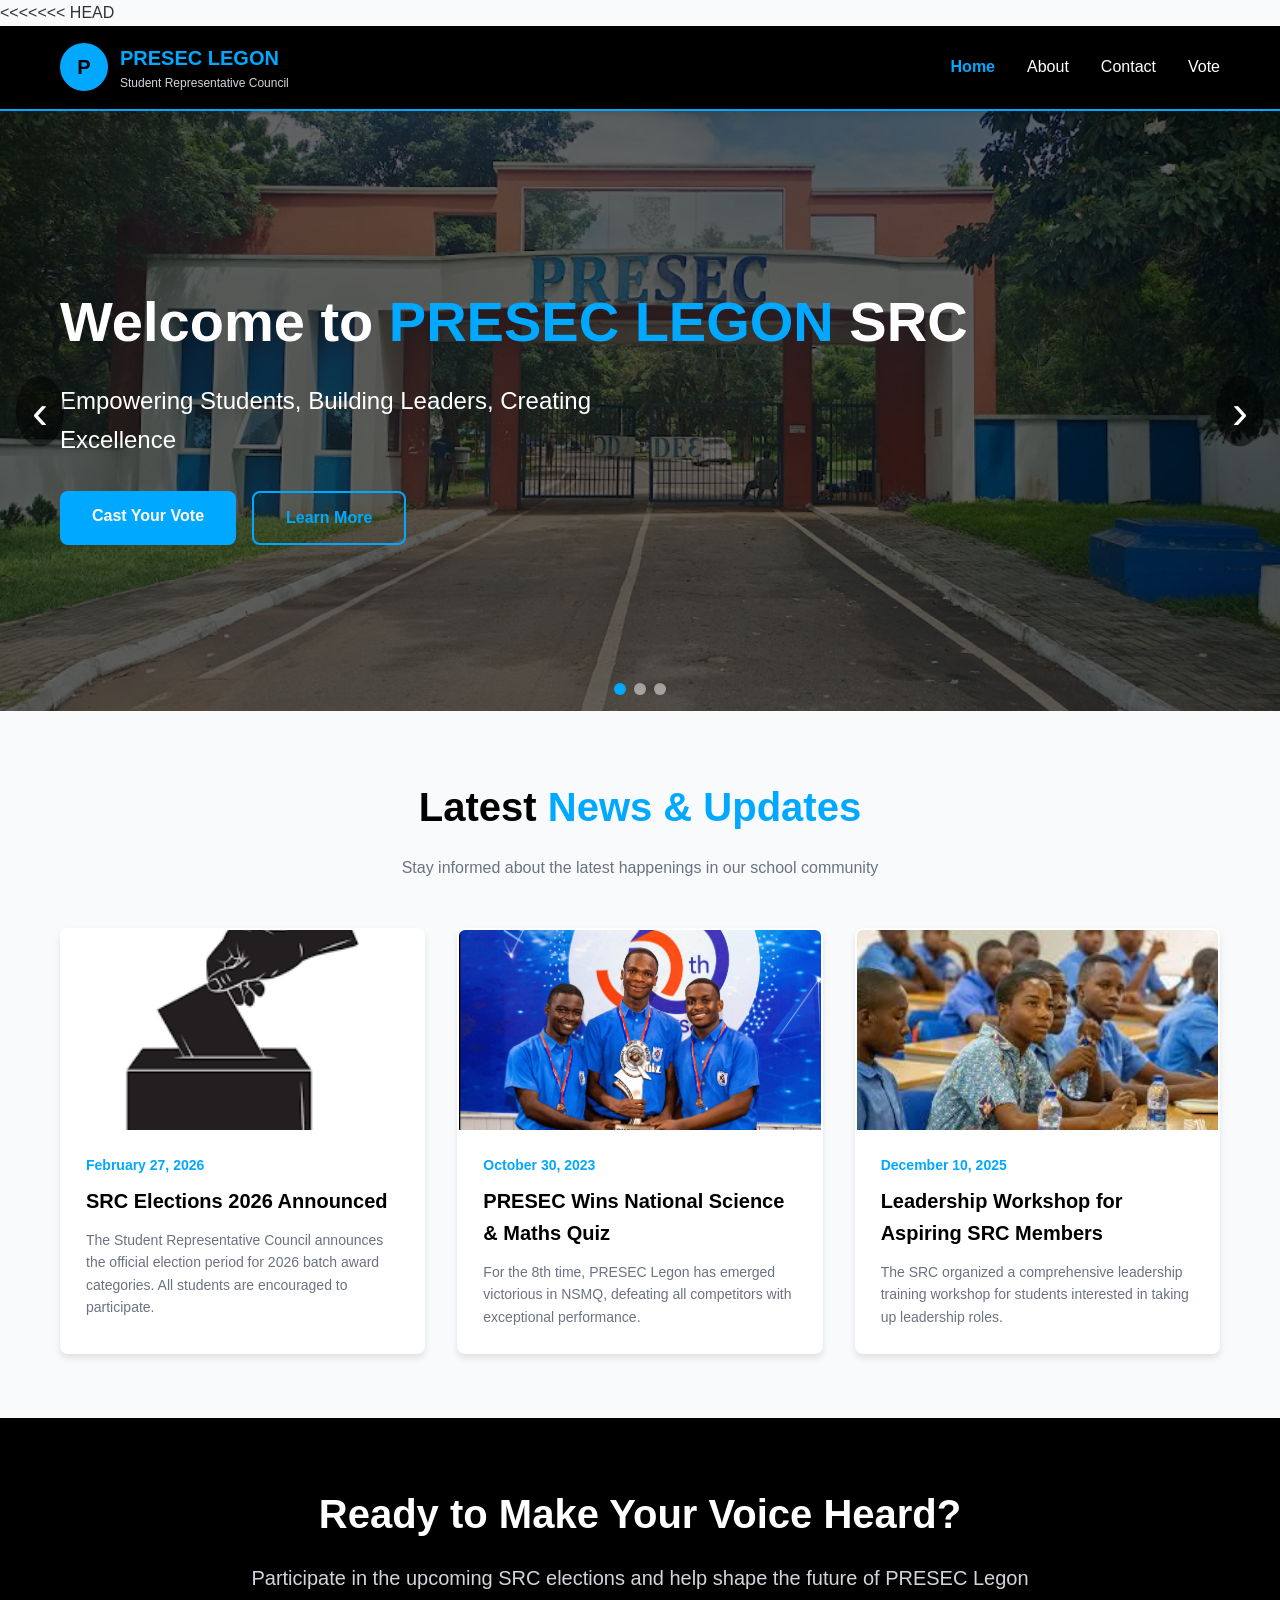
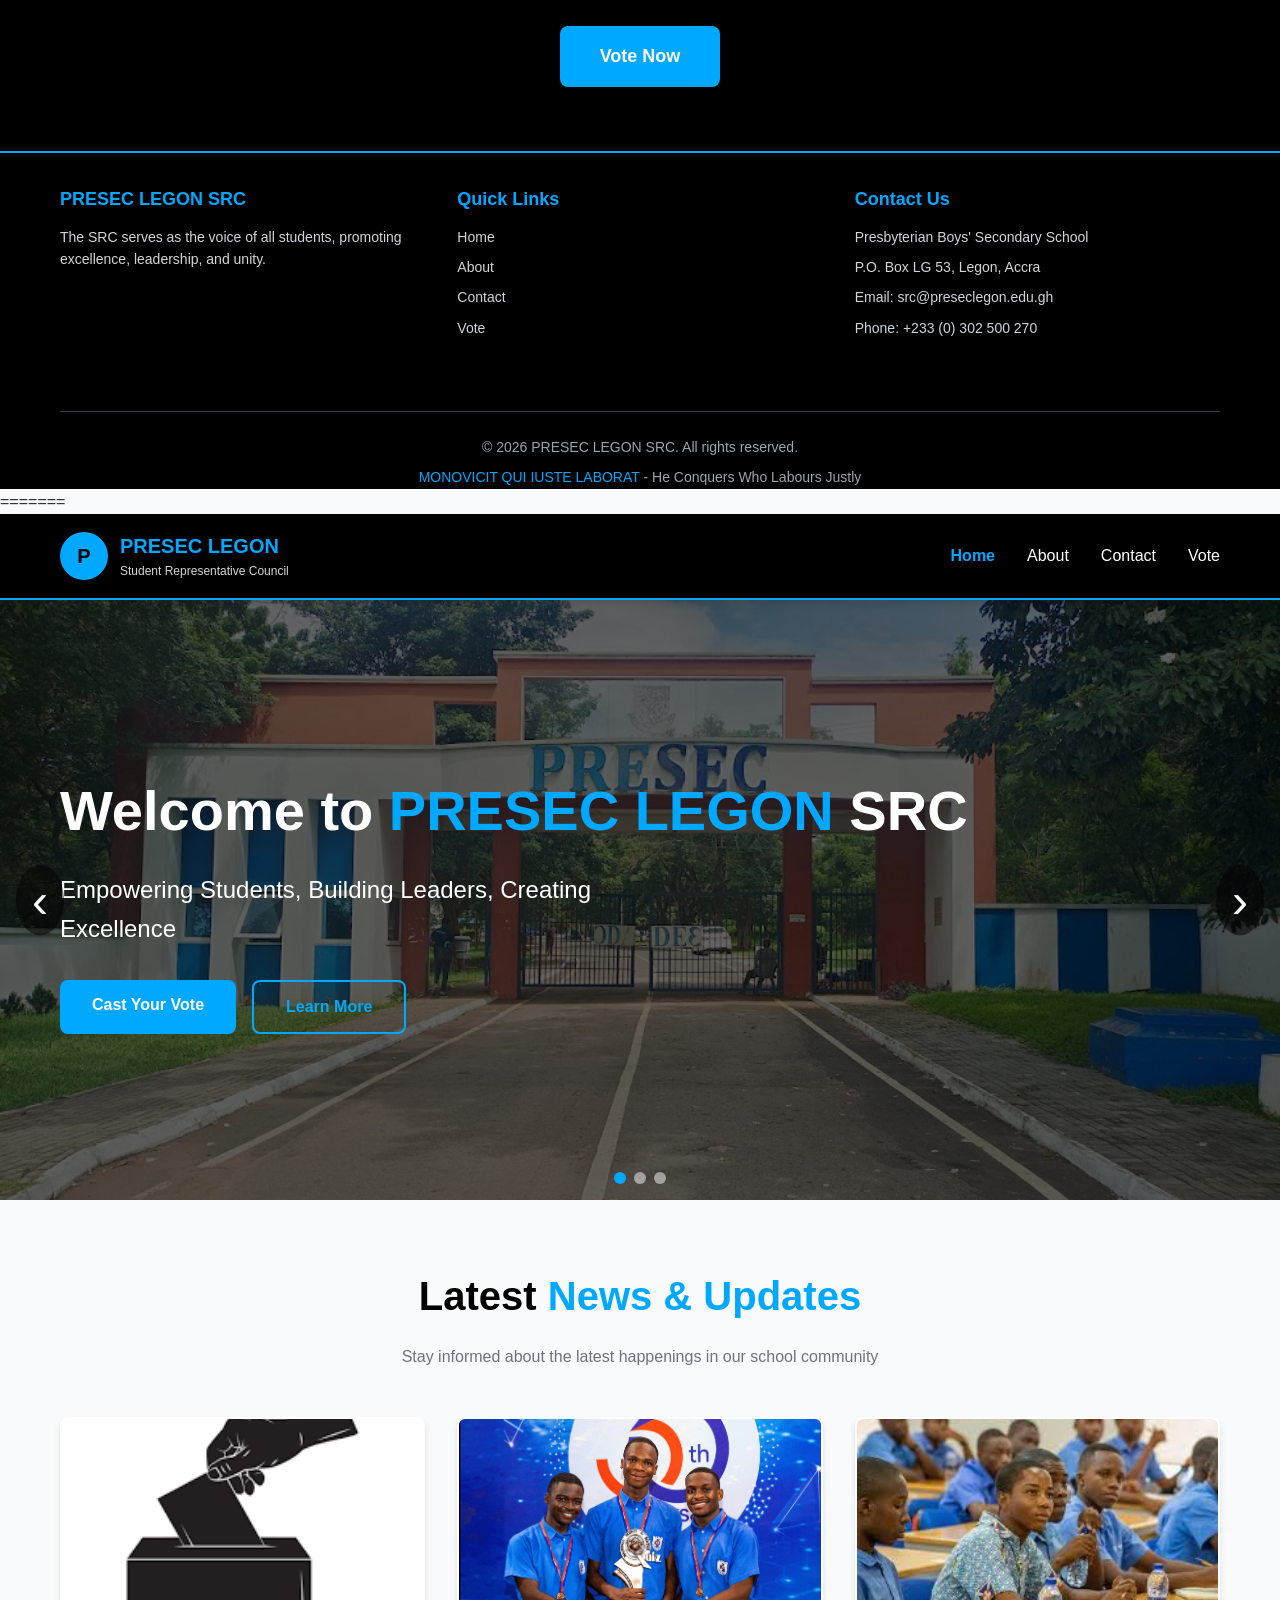
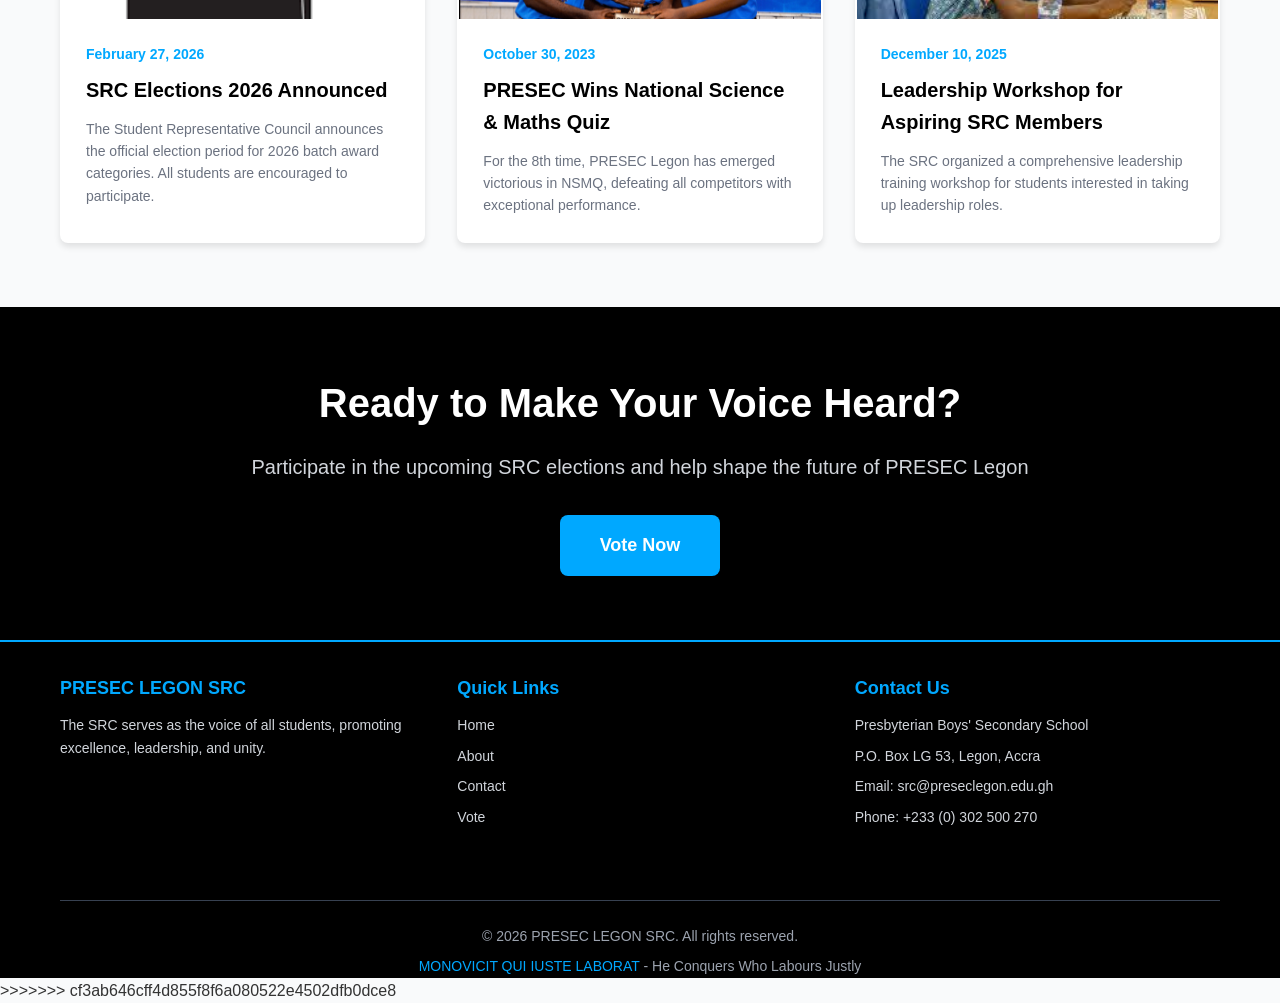
==== commit 1d1aa130: "Resolve merge conflicts and add images" ====
--- a/index.html
+++ b/index.html
@@ -1,3 +1,4 @@
+<<<<<<< HEAD
 <!DOCTYPE html>
 <html lang="en">
 <head>
@@ -174,4 +175,182 @@
 
     <script src="script.js"></script>
 </body>
+=======
+<!DOCTYPE html>
+<html lang="en">
+<head>
+    <meta charset="UTF-8">
+    <meta name="viewport" content="width=device-width, initial-scale=1.0">
+    <title>PRESEC LEGON SRC - Home</title>
+    <link rel="stylesheet" href="style.css">
+</head>
+<body>
+    <!-- Header -->
+    <header class="header">
+        <div class="container">
+            <div class="header-content">
+                <!-- Logo and School Name -->
+                <a href="index.html" class="logo-section">
+                    <div class="logo-circle">
+                        <span class="logo-letter">P</span>
+                    </div>
+                    <div class="logo-text">
+                        <h1 class="school-name">PRESEC LEGON</h1>
+                        <p class="school-subtitle">Student Representative Council</p>
+                    </div>
+                </a>
+
+                <!-- Desktop Navigation -->
+                <nav class="nav-desktop">
+                    <a href="index.html" class="nav-link active">Home</a>
+                    <a href="about.html" class="nav-link">About</a>
+                    <a href="contact.html" class="nav-link">Contact</a>
+                    <a href="vote.html" class="nav-link">Vote</a>
+                </nav>
+
+                <!-- Mobile Menu Button -->
+                <button class="mobile-menu-btn" id="mobileMenuBtn">
+                    <span class="menu-icon">☰</span>
+                </button>
+            </div>
+
+            <!-- Mobile Navigation -->
+            <nav class="nav-mobile" id="mobileNav">
+                <a href="index.html" class="nav-link-mobile active">Home</a>
+                <a href="about.html" class="nav-link-mobile">About</a>
+                <a href="contact.html" class="nav-link-mobile">Contact</a>
+                <a href="vote.html" class="nav-link-mobile">Vote</a>
+            </nav>
+        </div>
+    </header>
+
+    <!-- Main Content -->
+    <main>
+        <!-- Hero Section -->
+        <section class="hero-slider">
+            <div class="slider-container">
+                <div class="slide active">
+                    <img src="images\schoolgate.jpg" alt="School Building">
+                    <div class="overlay"></div>
+                </div>
+                <div class="slide">
+                    <img src="https://images.unsplash.com/photo-1758936381581-f85b4d1da1fc?crop=entropy&cs=tinysrgb&fit=max&fm=jpg&q=80&w=1080" alt="Campus Aerial">
+                    <div class="overlay"></div>
+                </div>
+                <div class="slide">
+                    <img src="https://images.unsplash.com/photo-1625111380820-9a371d413cc4?crop=entropy&cs=tinysrgb&fit=max&fm=jpg&q=80&w=1080" alt="Students Studying">
+                    <div class="overlay"></div>
+                </div>
+
+                <div class="hero-content">
+                    <div class="container">
+                        <h1 class="hero-title">Welcome to <span class="highlight">PRESEC LEGON</span> SRC</h1>
+                        <p class="hero-subtitle">Empowering Students, Building Leaders, Creating Excellence</p>
+                        <div class="hero-buttons">
+                            <a href="vote.html" class="btn btn-primary">Cast Your Vote</a>
+                            <a href="about.html" class="btn btn-secondary">Learn More</a>
+                        </div>
+                    </div>
+                </div>
+
+                <button class="slider-btn slider-prev" onclick="changeSlide(-1)">‹</button>
+                <button class="slider-btn slider-next" onclick="changeSlide(1)">›</button>
+
+                <div class="slider-indicators">
+                    <span class="indicator active" onclick="goToSlide(0)"></span>
+                    <span class="indicator" onclick="goToSlide(1)"></span>
+                    <span class="indicator" onclick="goToSlide(2)"></span>
+                </div>
+            </div>
+        </section>
+
+        <!-- Latest News -->
+        <section class="news-section">
+            <div class="container">
+                <div class="section-header">
+                    <h2 class="section-title">Latest <span class="highlight">News & Updates</span></h2>
+                    <p class="section-subtitle">Stay informed about the latest happenings in our school community</p>
+                </div>
+
+                <div class="news-grid">
+                    <div class="news-card">
+                        <img src="images\vote.png" alt="SRC Elections">
+                        <div class="news-content">
+                            <p class="news-date">February 27, 2026</p>
+                            <h3 class="news-title">SRC Elections 2026 Announced</h3>
+                            <p class="news-description">The Student Representative Council announces the official election period for 2026 batch award categories. All students are encouraged to participate.</p>
+                        </div>
+                    </div>
+
+                    <div class="news-card">
+                        <img src="images\nsmq.png" alt="NSMQ Victory">
+                        <div class="news-content">
+                            <p class="news-date">October 30, 2023</p>
+                            <h3 class="news-title">PRESEC Wins National Science & Maths Quiz</h3>
+                            <p class="news-description">For the 8th time, PRESEC Legon has emerged victorious in NSMQ, defeating all competitors with exceptional performance.</p>
+                        </div>
+                    </div>
+
+                    <div class="news-card">
+                        <img src="images\boys listening.jpg" alt="Leadership Workshop">
+                        <div class="news-content">
+                            <p class="news-date">December 10, 2025</p>
+                            <h3 class="news-title">Leadership Workshop for Aspiring SRC Members</h3>
+                            <p class="news-description">The SRC organized a comprehensive leadership training workshop for students interested in taking up leadership roles.</p>
+                        </div>
+                    </div>
+                </div>
+            </div>
+        </section>
+
+        <!-- CTA -->
+        <section class="cta-section">
+            <div class="container">
+                <h2 class="cta-title">Ready to Make Your Voice Heard?</h2>
+                <p class="cta-subtitle">Participate in the upcoming SRC elections and help shape the future of PRESEC Legon</p>
+                <a href="vote.html" class="btn btn-primary btn-large">Vote Now</a>
+            </div>
+        </section>
+    </main>
+
+    <!-- Footer -->
+    <footer class="footer">
+        <div class="container">
+            <div class="footer-grid">
+                <div class="footer-column">
+                    <h3 class="footer-title">PRESEC LEGON SRC</h3>
+                    <p class="footer-text">The SRC serves as the voice of all students, promoting excellence, leadership, and unity.</p>
+                </div>
+
+                <div class="footer-column">
+                    <h3 class="footer-title">Quick Links</h3>
+                    <ul class="footer-links">
+                        <li><a href="index.html">Home</a></li>
+                        <li><a href="about.html">About</a></li>
+                        <li><a href="contact.html">Contact</a></li>
+                        <li><a href="vote.html">Vote</a></li>
+                    </ul>
+                </div>
+
+                <div class="footer-column">
+                    <h3 class="footer-title">Contact Us</h3>
+                    <ul class="footer-contact">
+                        <li>Presbyterian Boys' Secondary School</li>
+                        <li>P.O. Box LG 53, Legon, Accra</li>
+                        <li>Email: src@preseclegon.edu.gh</li>
+                        <li>Phone: +233 (0) 302 500 270</li>
+                    </ul>
+                </div>
+            </div>
+
+            <div class="footer-bottom">
+                <p>&copy; 2026 PRESEC LEGON SRC. All rights reserved.</p>
+                <p class="footer-motto"><span class="highlight">MONOVICIT QUI IUSTE LABORAT</span> - He Conquers Who Labours Justly</p>
+            </div>
+        </div>
+    </footer>
+
+    <script src="script.js"></script>
+</body>
+>>>>>>> cf3ab646cff4d855f8f6a080522e4502dfb0dce8
 </html>
